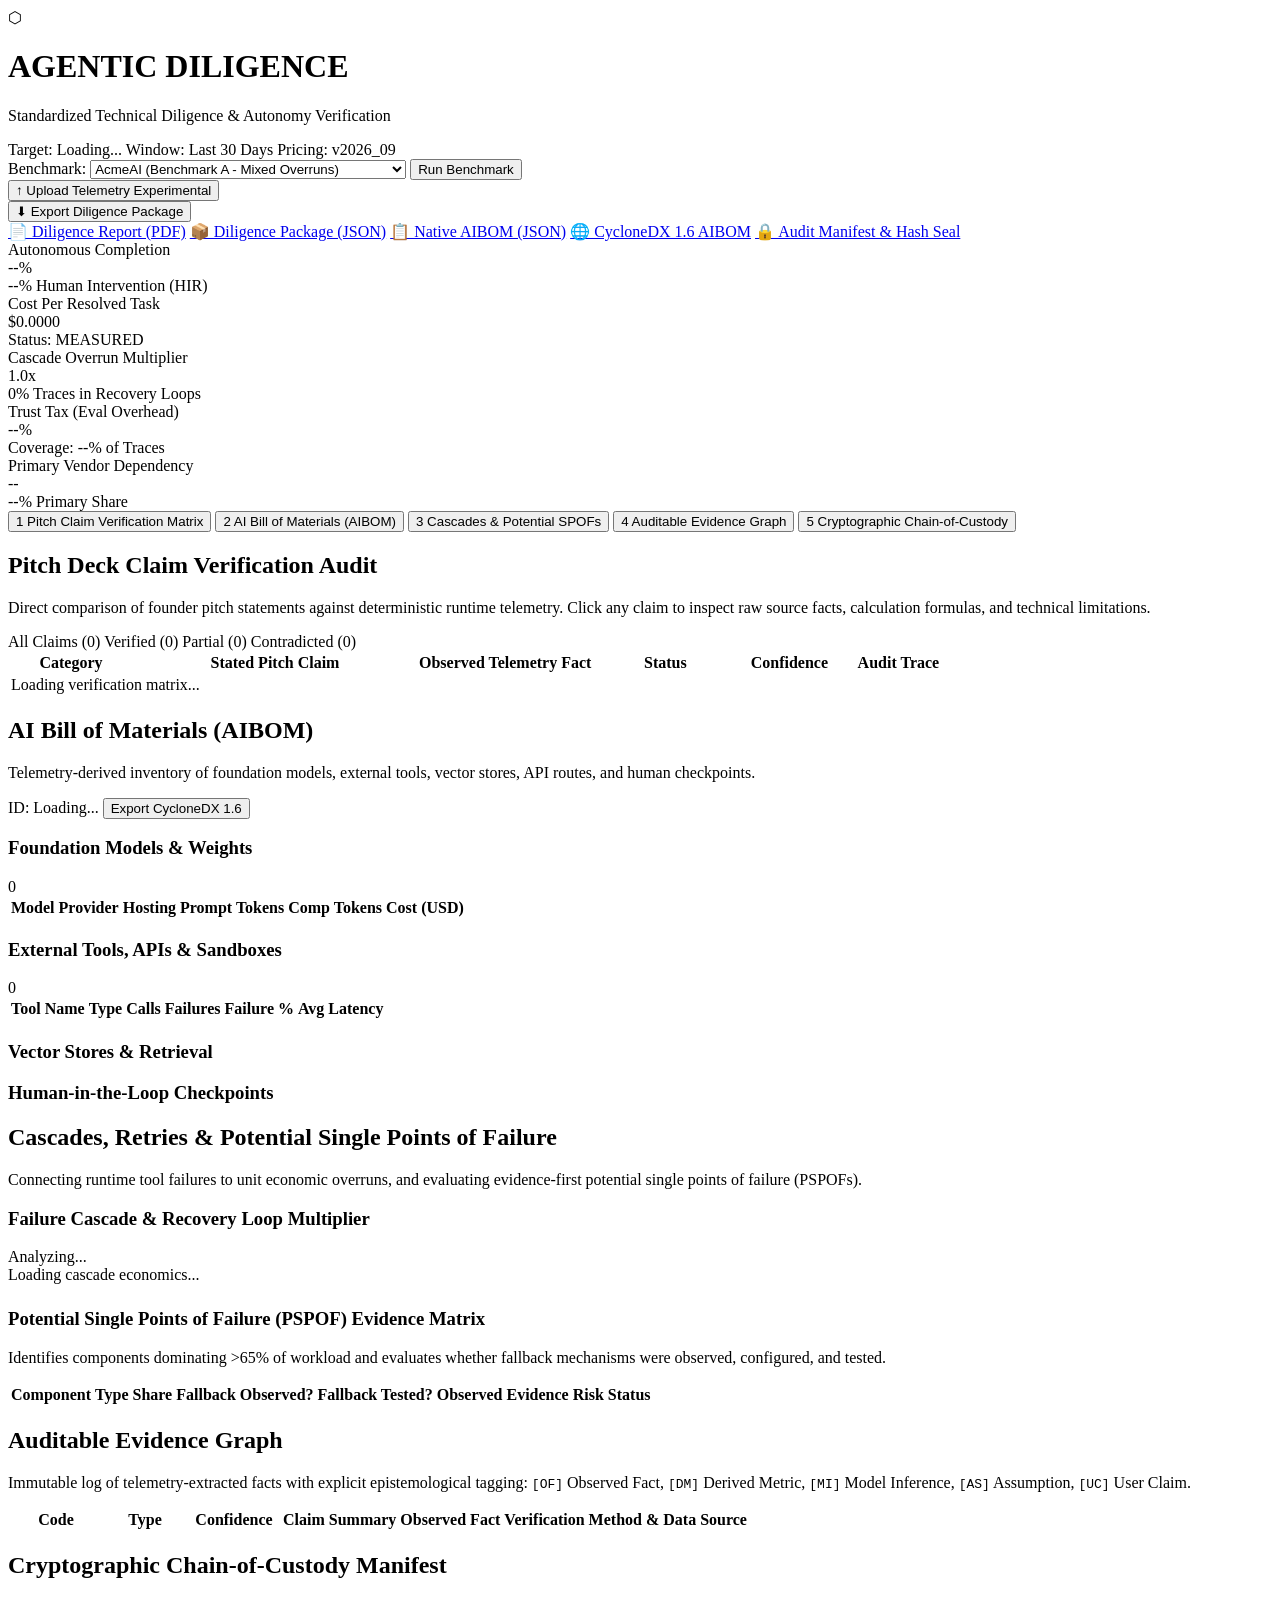
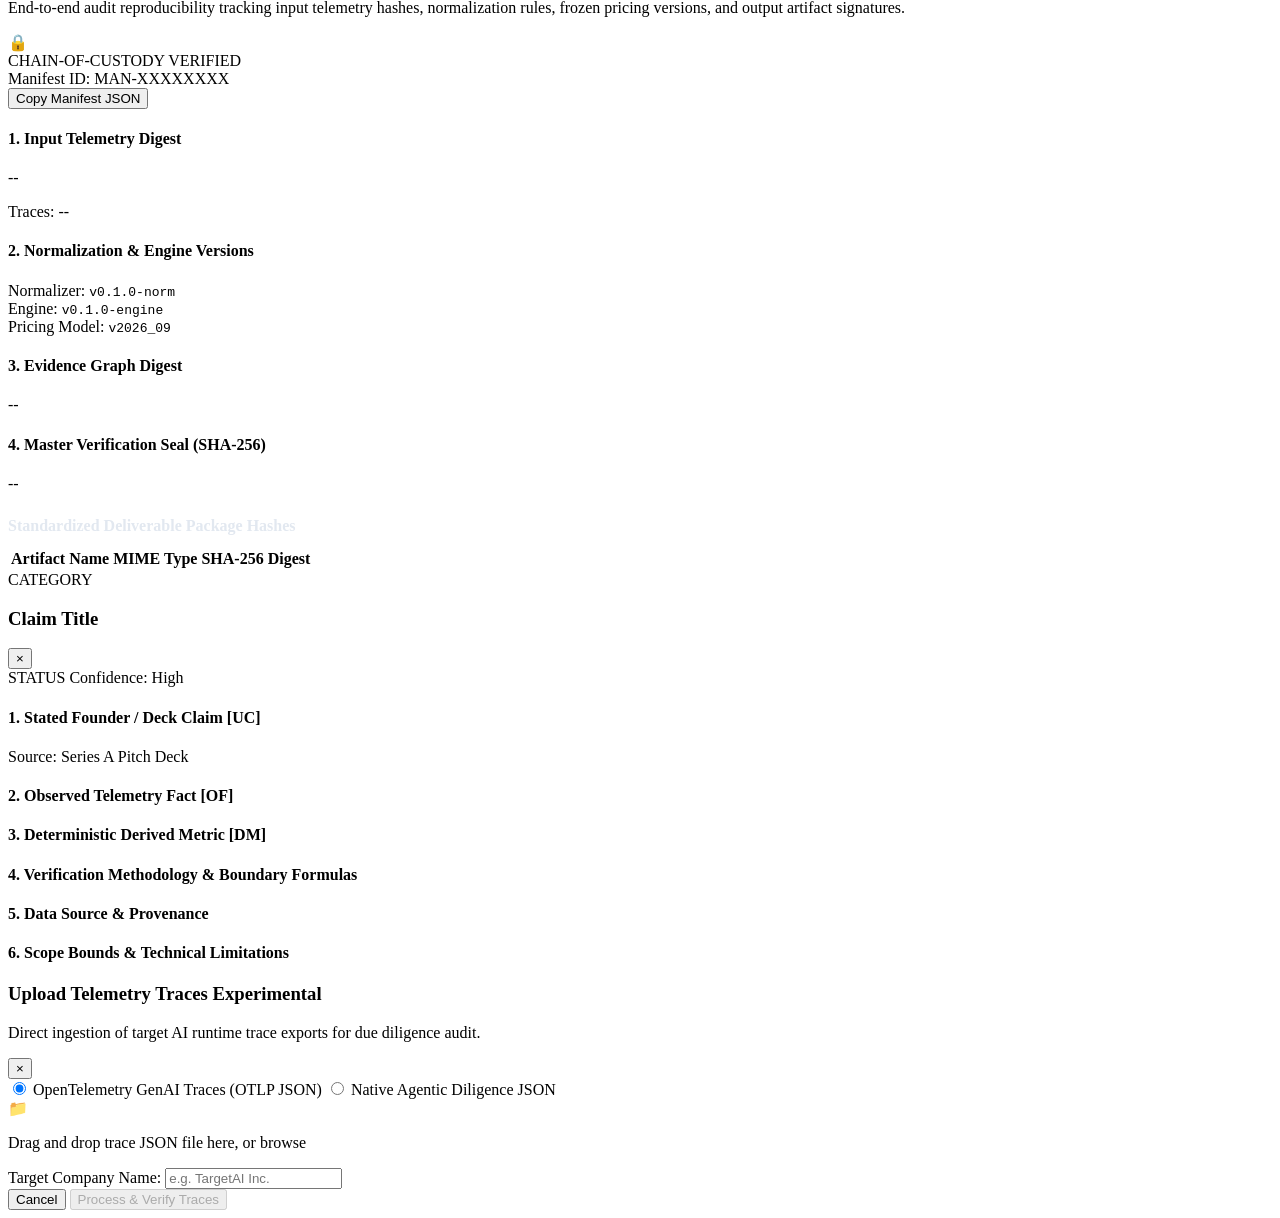
==== app/ui/templates/index.html @ e6784b8b "feat: add standardized diligence package, AIBOM, cascade analysis, audit manifest, interactive UI, a" ====
<!DOCTYPE html>
<html lang="en">
<head>
  <meta charset="UTF-8">
  <meta name="viewport" content="width=device-width, initial-scale=1.0">
  <title>Agentic Diligence | Standardized AI Technical Diligence Cockpit</title>
  <link rel="preconnect" href="https://fonts.googleapis.com">
  <link rel="preconnect" href="https://fonts.gstatic.com" crossorigin>
  <link href="https://fonts.googleapis.com/css2?family=Inter:wght@300;400;500;600;700&family=JetBrains+Mono:wght@400;500;600&display=swap" rel="stylesheet">
  <link rel="stylesheet" href="/static/style.css">
</head>
<body>
  <!-- Top Executive Header -->
  <header class="app-header">
    <div class="header-left">
      <div class="brand-logo">
        <span class="logo-shield">⬡</span>
        <div class="brand-titles">
          <h1>AGENTIC DILIGENCE</h1>
          <p class="tagline">Standardized Technical Diligence & Autonomy Verification</p>
        </div>
      </div>
      <div class="header-meta">
        <span class="meta-tag" id="target-name-badge">Target: Loading...</span>
        <span class="meta-tag" id="observation-window-badge">Window: Last 30 Days</span>
        <span class="meta-tag" id="pricing-badge">Pricing: v2026_09</span>
      </div>
    </div>
    
    <div class="header-right">
      <div class="scenario-picker">
        <label for="scenario-select">Benchmark:</label>
        <select id="scenario-select">
          <option value="scenario_a" selected>AcmeAI (Benchmark A - Mixed Overruns)</option>
          <option value="scenario_b">Scenario B (Fully Verified Autonomy)</option>
          <option value="scenario_c">Scenario C (Contradicted Claims & Cost Blowout)</option>
          <option value="scenario_d">Scenario D (Insufficient Telemetry Sample)</option>
          <option value="scenario_f">Scenario F (98% Single-Provider Lock-in)</option>
          <option value="scenario_g">Scenario G (Zero Evaluation Coverage)</option>
          <option value="scenario_h">Scenario H (Unknown Custom Model Pricing)</option>
          <option value="scenario_i">Scenario I (Multi-Provider Balanced)</option>
          <option value="scenario_j">Scenario J (Self-Hosted Weights Heavy)</option>
        </select>
        <button id="btn-run-scenario" class="btn btn-secondary">Run Benchmark</button>
      </div>

      <button id="btn-open-upload" class="btn btn-outline">
        <span class="btn-icon">↑</span> Upload Telemetry <span class="badge-experimental">Experimental</span>
      </button>

      <div class="download-dropdown">
        <button id="btn-download-package" class="btn btn-primary">
          <span class="btn-icon">⬇</span> Export Diligence Package
        </button>
        <div class="dropdown-menu" id="export-menu">
          <a href="#" id="dl-pdf" target="_blank">📄 Diligence Report (PDF)</a>
          <a href="#" id="dl-json" target="_blank">📦 Diligence Package (JSON)</a>
          <a href="#" id="dl-aibom-native" target="_blank">📋 Native AIBOM (JSON)</a>
          <a href="#" id="dl-cyclonedx" target="_blank">🌐 CycloneDX 1.6 AIBOM</a>
          <a href="#" id="dl-manifest" target="_blank">🔒 Audit Manifest & Hash Seal</a>
        </div>
      </div>
    </div>
  </header>

  <!-- Metric Quick Summary Strip -->
  <section class="summary-strip">
    <div class="kpi-card">
      <div class="kpi-label">Autonomous Completion</div>
      <div class="kpi-value" id="kpi-autonomy">--%</div>
      <div class="kpi-sub" id="kpi-hir">--% Human Intervention (HIR)</div>
    </div>
    <div class="kpi-card">
      <div class="kpi-label">Cost Per Resolved Task</div>
      <div class="kpi-value" id="kpi-cost">$0.0000</div>
      <div class="kpi-sub" id="kpi-cost-status">Status: MEASURED</div>
    </div>
    <div class="kpi-card">
      <div class="kpi-label">Cascade Overrun Multiplier</div>
      <div class="kpi-value" id="kpi-cascade">1.0x</div>
      <div class="kpi-sub" id="kpi-cascade-pct">0% Traces in Recovery Loops</div>
    </div>
    <div class="kpi-card">
      <div class="kpi-label">Trust Tax (Eval Overhead)</div>
      <div class="kpi-value" id="kpi-trust-tax">--%</div>
      <div class="kpi-sub" id="kpi-eval-coverage">Coverage: --% of Traces</div>
    </div>
    <div class="kpi-card">
      <div class="kpi-label">Primary Vendor Dependency</div>
      <div class="kpi-value" id="kpi-hhi">--</div>
      <div class="kpi-sub" id="kpi-vendor-share">--% Primary Share</div>
    </div>
  </section>

  <!-- Main Workspace Tabs -->
  <main class="app-main">
    <nav class="nav-tabs">
      <button class="tab-btn active" data-tab="tab-claims">
        <span class="tab-num">1</span> Pitch Claim Verification Matrix
      </button>
      <button class="tab-btn" data-tab="tab-aibom">
        <span class="tab-num">2</span> AI Bill of Materials (AIBOM)
      </button>
      <button class="tab-btn" data-tab="tab-cascades">
        <span class="tab-num">3</span> Cascades & Potential SPOFs
      </button>
      <button class="tab-btn" data-tab="tab-evidence">
        <span class="tab-num">4</span> Auditable Evidence Graph
      </button>
      <button class="tab-btn" data-tab="tab-manifest">
        <span class="tab-num">5</span> Cryptographic Chain-of-Custody
      </button>
    </nav>

    <!-- TAB 1: HERO CLAIM VERIFICATION MATRIX -->
    <div class="tab-content active" id="tab-claims">
      <div class="section-hero-header">
        <div>
          <h2>Pitch Deck Claim Verification Audit</h2>
          <p class="section-desc">
            Direct comparison of founder pitch statements against deterministic runtime telemetry. Click any claim to inspect raw source facts, calculation formulas, and technical limitations.
          </p>
        </div>
        <div class="filter-pills" id="claim-filters">
          <span class="pill active" data-filter="all">All Claims (<span id="count-all">0</span>)</span>
          <span class="pill pill-verified" data-filter="VERIFIED">Verified (<span id="count-verified">0</span>)</span>
          <span class="pill pill-partial" data-filter="PARTIALLY_VERIFIED">Partial (<span id="count-partial">0</span>)</span>
          <span class="pill pill-contradicted" data-filter="CONTRADICTED">Contradicted (<span id="count-contradicted">0</span>)</span>
        </div>
      </div>

      <div class="table-container">
        <table class="data-table" id="claims-table">
          <thead>
            <tr>
              <th style="width: 120px;">Category</th>
              <th style="width: 280px;">Stated Pitch Claim</th>
              <th>Observed Telemetry Fact</th>
              <th style="width: 140px;">Status</th>
              <th style="width: 100px;">Confidence</th>
              <th style="width: 110px;">Audit Trace</th>
            </tr>
          </thead>
          <tbody id="claims-tbody">
            <tr><td colspan="6" class="loading-state">Loading verification matrix...</td></tr>
          </tbody>
        </table>
      </div>
    </div>

    <!-- TAB 2: AIBOM EXPLORER -->
    <div class="tab-content" id="tab-aibom">
      <div class="section-hero-header">
        <div>
          <h2>AI Bill of Materials (AIBOM)</h2>
          <p class="section-desc">
            Telemetry-derived inventory of foundation models, external tools, vector stores, API routes, and human checkpoints.
          </p>
        </div>
        <div class="aibom-action-bar">
          <span class="aibom-badge" id="aibom-id-badge">ID: Loading...</span>
          <button class="btn btn-sm btn-outline" id="btn-export-cyclonedx">Export CycloneDX 1.6</button>
        </div>
      </div>

      <div class="aibom-grid">
        <!-- Models Card -->
        <div class="panel-card">
          <div class="panel-header">
            <h3>Foundation Models & Weights</h3>
            <span class="counter-badge" id="models-count">0</span>
          </div>
          <div class="table-compact-container">
            <table class="data-table-compact" id="models-table">
              <thead>
                <tr>
                  <th>Model</th>
                  <th>Provider</th>
                  <th>Hosting</th>
                  <th>Prompt Tokens</th>
                  <th>Comp Tokens</th>
                  <th>Cost (USD)</th>
                </tr>
              </thead>
              <tbody id="models-tbody"></tbody>
            </table>
          </div>
        </div>

        <!-- External Tools & Sandboxes Card -->
        <div class="panel-card">
          <div class="panel-header">
            <h3>External Tools, APIs & Sandboxes</h3>
            <span class="counter-badge" id="tools-count">0</span>
          </div>
          <div class="table-compact-container">
            <table class="data-table-compact" id="tools-table">
              <thead>
                <tr>
                  <th>Tool Name</th>
                  <th>Type</th>
                  <th>Calls</th>
                  <th>Failures</th>
                  <th>Failure %</th>
                  <th>Avg Latency</th>
                </tr>
              </thead>
              <tbody id="tools-tbody"></tbody>
            </table>
          </div>
        </div>
      </div>

      <div class="aibom-grid" style="margin-top: 20px;">
        <!-- Vector Stores Card -->
        <div class="panel-card">
          <div class="panel-header">
            <h3>Vector Stores & Retrieval</h3>
          </div>
          <div id="vector-stores-list" class="tag-card-container"></div>
        </div>

        <!-- Human Checkpoints Card -->
        <div class="panel-card">
          <div class="panel-header">
            <h3>Human-in-the-Loop Checkpoints</h3>
          </div>
          <div id="human-checkpoints-list" class="tag-card-container"></div>
        </div>
      </div>
    </div>

    <!-- TAB 3: CASCADES & POTENTIAL SPOFS -->
    <div class="tab-content" id="tab-cascades">
      <div class="section-hero-header">
        <div>
          <h2>Cascades, Retries & Potential Single Points of Failure</h2>
          <p class="section-desc">
            Connecting runtime tool failures to unit economic overruns, and evaluating evidence-first potential single points of failure (PSPOFs).
          </p>
        </div>
      </div>

      <div class="panel-card" style="margin-bottom: 24px;">
        <div class="panel-header">
          <h3>Failure Cascade & Recovery Loop Multiplier</h3>
          <span class="status-pill status-warn" id="cascade-stat-badge">Analyzing...</span>
        </div>
        <div class="cascade-statement" id="cascade-statement">Loading cascade economics...</div>
        
        <div class="cascade-flow-box" id="cascade-flow-visual">
          <!-- Populated by JS -->
        </div>
      </div>

      <div class="panel-card">
        <div class="panel-header">
          <h3>Potential Single Points of Failure (PSPOF) Evidence Matrix</h3>
        </div>
        <p class="panel-subtext">
          Identifies components dominating &gt;65% of workload and evaluates whether fallback mechanisms were observed, configured, and tested.
        </p>
        <div class="table-container">
          <table class="data-table" id="spof-table">
            <thead>
              <tr>
                <th>Component</th>
                <th>Type</th>
                <th>Share</th>
                <th>Fallback Observed?</th>
                <th>Fallback Tested?</th>
                <th>Observed Evidence</th>
                <th>Risk Status</th>
              </tr>
            </thead>
            <tbody id="spof-tbody"></tbody>
          </table>
        </div>
      </div>
    </div>

    <!-- TAB 4: AUDITABLE EVIDENCE GRAPH -->
    <div class="tab-content" id="tab-evidence">
      <div class="section-hero-header">
        <div>
          <h2>Auditable Evidence Graph</h2>
          <p class="section-desc">
            Immutable log of telemetry-extracted facts with explicit epistemological tagging:
            <code>[OF]</code> Observed Fact, <code>[DM]</code> Derived Metric, <code>[MI]</code> Model Inference, <code>[AS]</code> Assumption, <code>[UC]</code> User Claim.
          </p>
        </div>
      </div>

      <div class="table-container">
        <table class="data-table" id="evidence-table">
          <thead>
            <tr>
              <th style="width: 90px;">Code</th>
              <th style="width: 80px;">Type</th>
              <th style="width: 90px;">Confidence</th>
              <th>Claim Summary</th>
              <th>Observed Fact</th>
              <th>Verification Method & Data Source</th>
            </tr>
          </thead>
          <tbody id="evidence-tbody"></tbody>
        </table>
      </div>
    </div>

    <!-- TAB 5: CRYPTOGRAPHIC CHAIN-OF-CUSTODY -->
    <div class="tab-content" id="tab-manifest">
      <div class="section-hero-header">
        <div>
          <h2>Cryptographic Chain-of-Custody Manifest</h2>
          <p class="section-desc">
            End-to-end audit reproducibility tracking input telemetry hashes, normalization rules, frozen pricing versions, and output artifact signatures.
          </p>
        </div>
      </div>

      <div class="manifest-card">
        <div class="manifest-header">
          <div class="manifest-badge-verified">
            <span class="seal-icon">🔒</span>
            <div>
              <div class="seal-title">CHAIN-OF-CUSTODY VERIFIED</div>
              <div class="seal-sub" id="manifest-id-val">Manifest ID: MAN-XXXXXXXX</div>
            </div>
          </div>
          <button class="btn btn-sm btn-outline" id="btn-copy-manifest">Copy Manifest JSON</button>
        </div>

        <div class="manifest-grid">
          <div class="manifest-block">
            <h4>1. Input Telemetry Digest</h4>
            <div class="hash-box" id="manifest-input-hash">--</div>
            <p class="manifest-note" id="manifest-trace-count">Traces: --</p>
          </div>
          <div class="manifest-block">
            <h4>2. Normalization & Engine Versions</h4>
            <div class="manifest-meta-row"><span>Normalizer:</span> <code id="manifest-norm-ver">v0.1.0-norm</code></div>
            <div class="manifest-meta-row"><span>Engine:</span> <code id="manifest-engine-ver">v0.1.0-engine</code></div>
            <div class="manifest-meta-row"><span>Pricing Model:</span> <code id="manifest-pricing-ver">v2026_09</code></div>
          </div>
          <div class="manifest-block">
            <h4>3. Evidence Graph Digest</h4>
            <div class="hash-box" id="manifest-evidence-hash">--</div>
          </div>
          <div class="manifest-block">
            <h4>4. Master Verification Seal (SHA-256)</h4>
            <div class="hash-box seal-highlight" id="manifest-master-seal">--</div>
          </div>
        </div>

        <h4 style="margin-top: 24px; margin-bottom: 12px; color: #E2E8F0;">Standardized Deliverable Package Hashes</h4>
        <div class="table-container">
          <table class="data-table-compact" id="artifacts-table">
            <thead>
              <tr>
                <th>Artifact Name</th>
                <th>MIME Type</th>
                <th>SHA-256 Digest</th>
              </tr>
            </thead>
            <tbody id="artifacts-tbody"></tbody>
          </table>
        </div>
      </div>
    </div>
  </main>

  <!-- CLAIM DETAIL INSPECTOR DRAWER -->
  <div class="drawer-overlay" id="drawer-overlay"></div>
  <aside class="claim-drawer" id="claim-drawer">
    <div class="drawer-header">
      <div>
        <span class="drawer-category" id="drawer-category">CATEGORY</span>
        <h3 id="drawer-title">Claim Title</h3>
      </div>
      <button class="drawer-close" id="drawer-close">&times;</button>
    </div>

    <div class="drawer-body">
      <!-- Status Box -->
      <div class="drawer-status-card" id="drawer-status-card">
        <div class="drawer-status-header">
          <span class="status-badge" id="drawer-status-badge">STATUS</span>
          <span class="confidence-badge" id="drawer-confidence-badge">Confidence: High</span>
        </div>
        <p class="drawer-status-reason" id="drawer-status-reason"></p>
      </div>

      <!-- Provenance Chain Steps -->
      <div class="drawer-section">
        <h4>1. Stated Founder / Deck Claim [UC]</h4>
        <div class="drawer-callout" id="drawer-claim-text"></div>
        <div class="drawer-meta-sub" id="drawer-source">Source: Series A Pitch Deck</div>
      </div>

      <div class="drawer-section">
        <h4>2. Observed Telemetry Fact [OF]</h4>
        <div class="drawer-callout drawer-callout-fact" id="drawer-observed-fact"></div>
      </div>

      <div class="drawer-section">
        <h4>3. Deterministic Derived Metric [DM]</h4>
        <div class="drawer-callout drawer-callout-metric" id="drawer-derived-metric"></div>
      </div>

      <div class="drawer-section">
        <h4>4. Verification Methodology & Boundary Formulas</h4>
        <div class="drawer-text" id="drawer-methodology"></div>
      </div>

      <div class="drawer-section">
        <h4>5. Data Source & Provenance</h4>
        <div class="drawer-text" id="drawer-datasource"></div>
      </div>

      <div class="drawer-section">
        <h4>6. Scope Bounds & Technical Limitations</h4>
        <div class="drawer-text limitation-text" id="drawer-limitations"></div>
      </div>
    </div>
  </aside>

  <!-- EXPERIMENTAL TELEMETRY UPLOAD MODAL -->
  <div class="modal-overlay" id="upload-modal">
    <div class="modal-card">
      <div class="modal-header">
        <div>
          <h3>Upload Telemetry Traces <span class="badge-experimental">Experimental</span></h3>
          <p class="modal-sub">Direct ingestion of target AI runtime trace exports for due diligence audit.</p>
        </div>
        <button class="modal-close" id="modal-close">&times;</button>
      </div>

      <div class="modal-body">
        <div class="format-selector">
          <label>
            <input type="radio" name="upload-format" value="otel" checked>
            <span>OpenTelemetry GenAI Traces (OTLP JSON)</span>
          </label>
          <label>
            <input type="radio" name="upload-format" value="native">
            <span>Native Agentic Diligence JSON</span>
          </label>
        </div>

        <div class="upload-dropzone" id="dropzone">
          <span class="drop-icon">📁</span>
          <p>Drag and drop trace JSON file here, or <span class="browse-link">browse</span></p>
          <input type="file" id="file-input" accept=".json" style="display: none;">
          <div class="selected-file" id="selected-file-name"></div>
        </div>

        <div class="upload-options">
          <label for="upload-target-name">Target Company Name:</label>
          <input type="text" id="upload-target-name" placeholder="e.g. TargetAI Inc.">
        </div>
      </div>

      <div class="modal-footer">
        <button class="btn btn-secondary" id="btn-cancel-upload">Cancel</button>
        <button class="btn btn-primary" id="btn-submit-upload" disabled>Process & Verify Traces</button>
      </div>
    </div>
  </div>

  <script src="/static/app.js"></script>
</body>
</html>
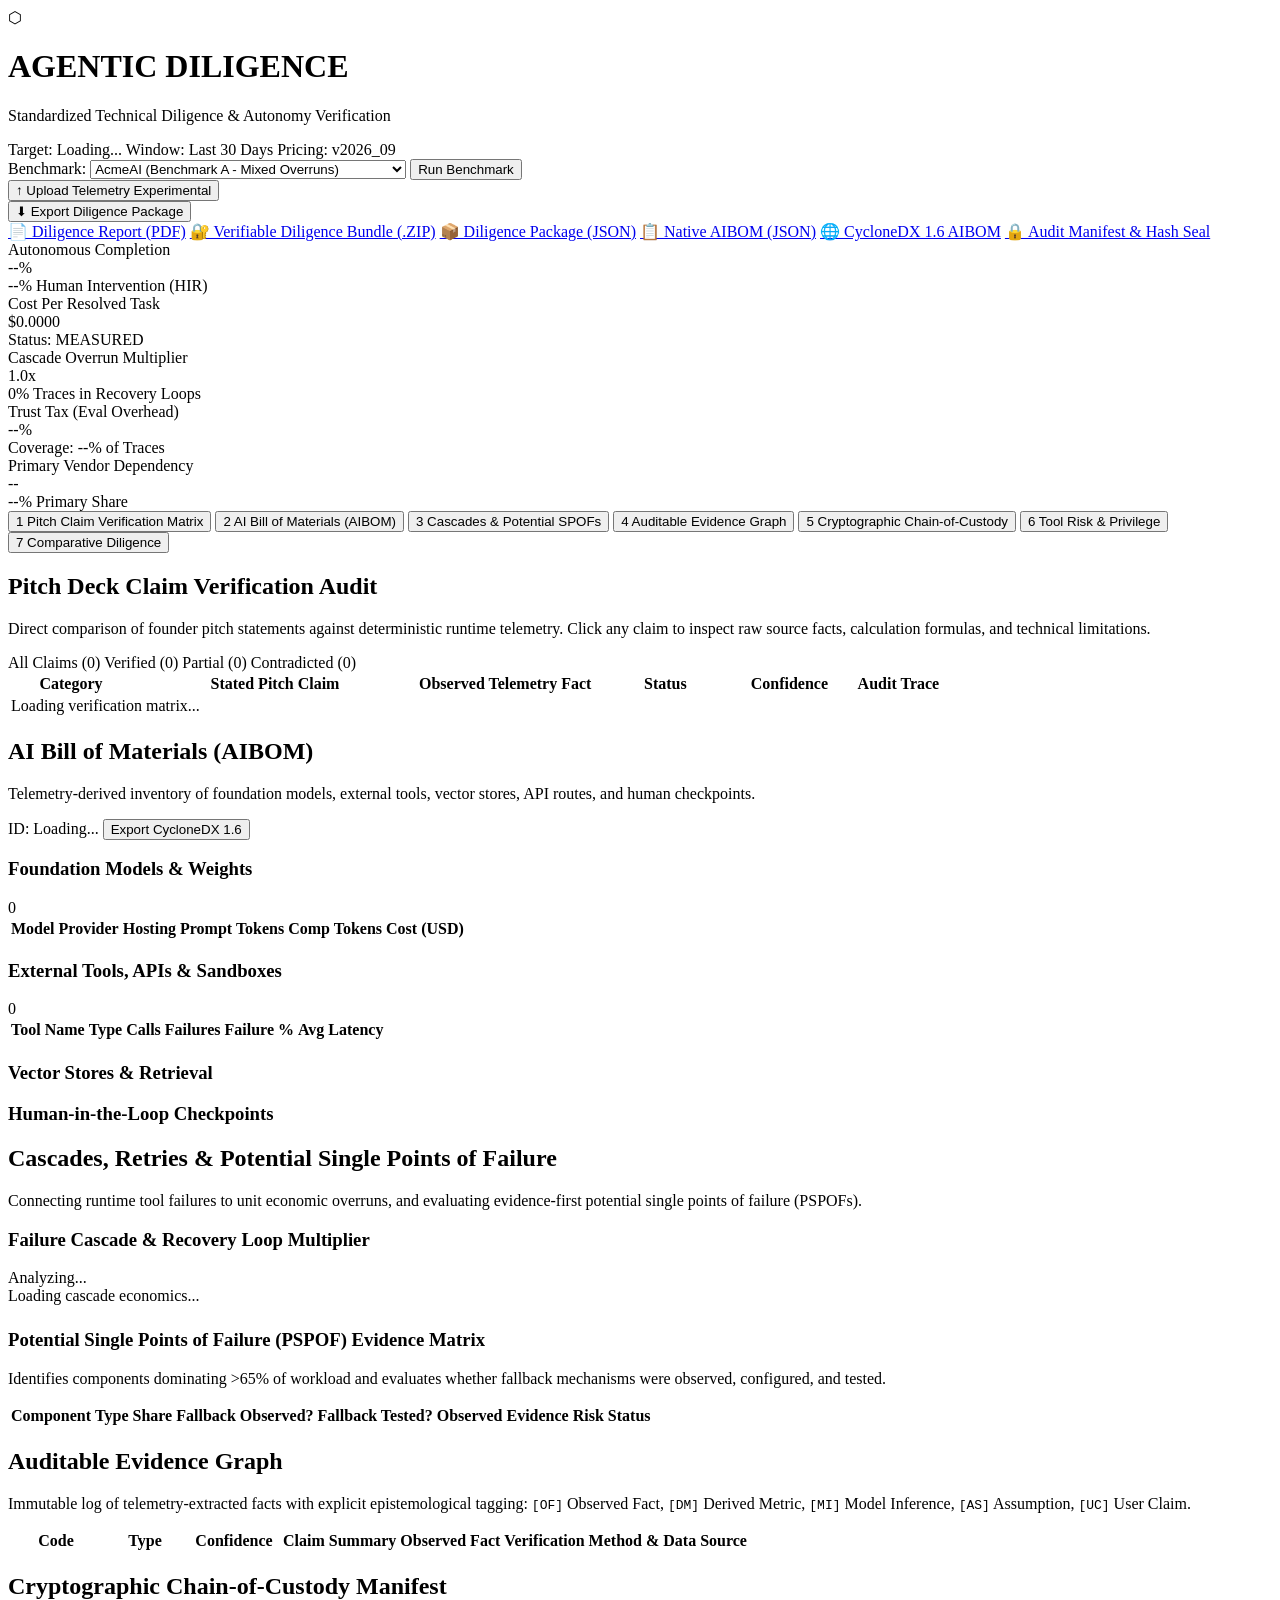
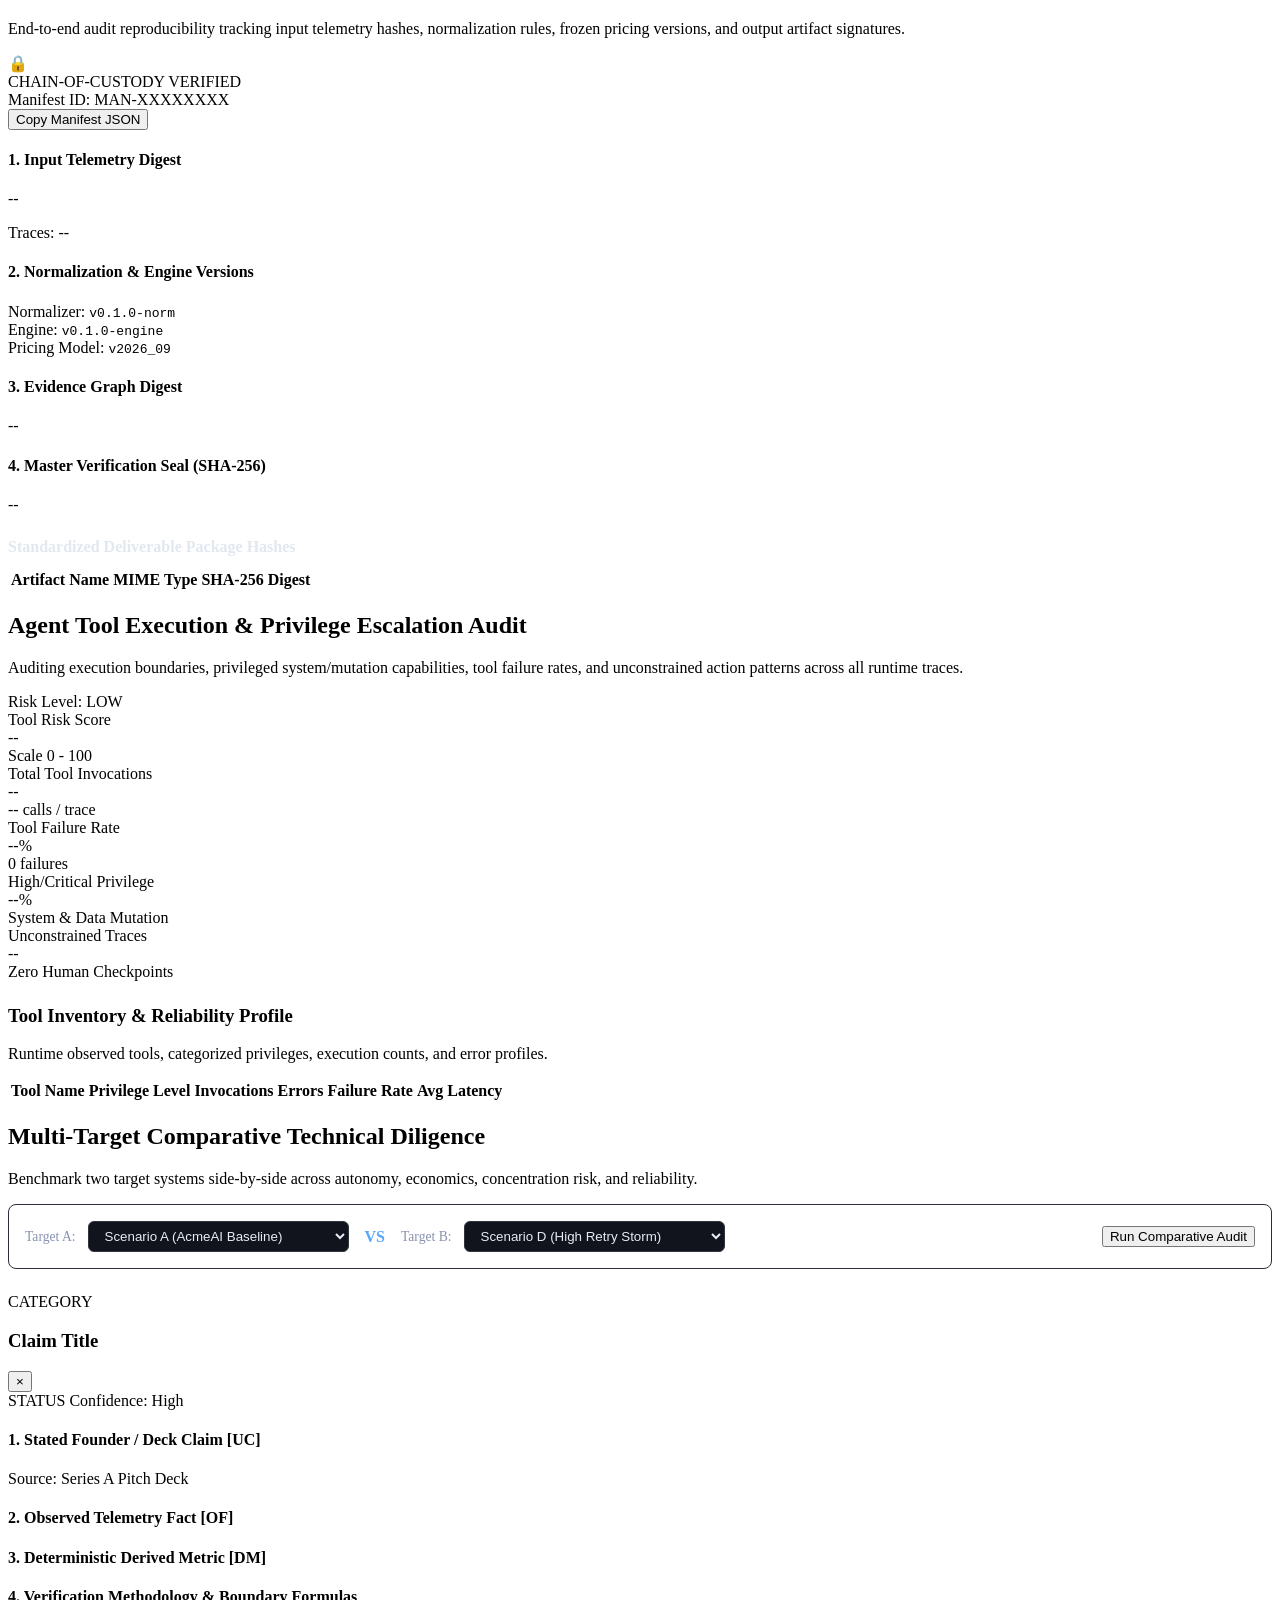
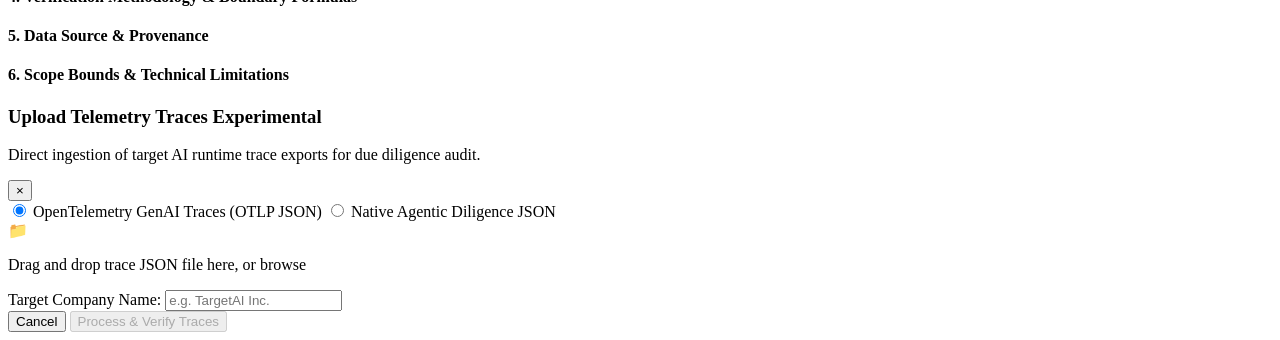
==== commit 3fb53896: "feat: add verifiable diligence bundle, tool risk analyzer, comparative diligence engine, and UI tabs" ====
--- a/app/ui/templates/index.html
+++ b/app/ui/templates/index.html
@@ -54,6 +54,7 @@
         </button>
         <div class="dropdown-menu" id="export-menu">
           <a href="#" id="dl-pdf" target="_blank">📄 Diligence Report (PDF)</a>
+          <a href="#" id="dl-bundle" target="_blank">🔐 Verifiable Diligence Bundle (.ZIP)</a>
           <a href="#" id="dl-json" target="_blank">📦 Diligence Package (JSON)</a>
           <a href="#" id="dl-aibom-native" target="_blank">📋 Native AIBOM (JSON)</a>
           <a href="#" id="dl-cyclonedx" target="_blank">🌐 CycloneDX 1.6 AIBOM</a>
@@ -109,6 +110,12 @@
       </button>
       <button class="tab-btn" data-tab="tab-manifest">
         <span class="tab-num">5</span> Cryptographic Chain-of-Custody
+      </button>
+      <button class="tab-btn" data-tab="tab-toolrisk">
+        <span class="tab-num">6</span> Tool Risk & Privilege
+      </button>
+      <button class="tab-btn" data-tab="tab-compare">
+        <span class="tab-num">7</span> Comparative Diligence
       </button>
     </nav>
 
@@ -368,6 +375,149 @@
         </div>
       </div>
     </div>
+
+    <!-- TAB 6: TOOL RISK & PRIVILEGE AUDIT -->
+    <div class="tab-content" id="tab-toolrisk">
+      <div class="section-hero-header">
+        <div>
+          <h2>Agent Tool Execution & Privilege Escalation Audit</h2>
+          <p class="section-desc">
+            Auditing execution boundaries, privileged system/mutation capabilities, tool failure rates, and unconstrained action patterns across all runtime traces.
+          </p>
+        </div>
+        <div class="tool-risk-badge-box">
+          <span class="status-badge" id="tool-risk-level-badge">Risk Level: LOW</span>
+        </div>
+      </div>
+
+      <div class="summary-strip" style="margin-bottom: 1.5rem;">
+        <div class="kpi-card">
+          <div class="kpi-label">Tool Risk Score</div>
+          <div class="kpi-value" id="tool-risk-score">--</div>
+          <div class="kpi-sub">Scale 0 - 100</div>
+        </div>
+        <div class="kpi-card">
+          <div class="kpi-label">Total Tool Invocations</div>
+          <div class="kpi-value" id="tool-total-invocations">--</div>
+          <div class="kpi-sub" id="tool-per-trace-sub">-- calls / trace</div>
+        </div>
+        <div class="kpi-card">
+          <div class="kpi-label">Tool Failure Rate</div>
+          <div class="kpi-value" id="tool-failure-rate">--%</div>
+          <div class="kpi-sub" id="tool-failures-count">0 failures</div>
+        </div>
+        <div class="kpi-card">
+          <div class="kpi-label">High/Critical Privilege</div>
+          <div class="kpi-value" id="tool-high-priv-rate">--%</div>
+          <div class="kpi-sub">System & Data Mutation</div>
+        </div>
+        <div class="kpi-card">
+          <div class="kpi-label">Unconstrained Traces</div>
+          <div class="kpi-value" id="tool-unconstrained-traces">--</div>
+          <div class="kpi-sub">Zero Human Checkpoints</div>
+        </div>
+      </div>
+
+      <div class="content-block">
+        <h3>Tool Inventory & Reliability Profile</h3>
+        <p class="block-sub">Runtime observed tools, categorized privileges, execution counts, and error profiles.</p>
+        <div class="table-container" style="margin-top: 1rem;">
+          <table class="data-table" id="tool-inventory-table">
+            <thead>
+              <tr>
+                <th>Tool Name</th>
+                <th>Privilege Level</th>
+                <th>Invocations</th>
+                <th>Errors</th>
+                <th>Failure Rate</th>
+                <th>Avg Latency</th>
+              </tr>
+            </thead>
+            <tbody id="tool-inventory-tbody"></tbody>
+          </table>
+        </div>
+      </div>
+    </div>
+
+    <!-- TAB 7: COMPARATIVE DILIGENCE -->
+    <div class="tab-content" id="tab-compare">
+      <div class="section-hero-header">
+        <div>
+          <h2>Multi-Target Comparative Technical Diligence</h2>
+          <p class="section-desc">
+            Benchmark two target systems side-by-side across autonomy, economics, concentration risk, and reliability.
+          </p>
+        </div>
+      </div>
+
+      <div class="filter-pills" style="margin-bottom: 1.5rem; display: flex; gap: 1rem; align-items: center; background: rgba(255,255,255,0.02); padding: 1rem; border-radius: 8px; border: 1px solid var(--border-color, #2a2e39);">
+        <div>
+          <label style="font-size: 0.85rem; color: #8892b0; margin-right: 0.5rem;">Target A:</label>
+          <select id="compare-target-a" style="background: #11141d; color: #e6edf3; border: 1px solid #30363d; padding: 6px 12px; border-radius: 6px;">
+            <option value="scenario_a" selected>Scenario A (AcmeAI Baseline)</option>
+            <option value="scenario_b">Scenario B (High Autonomy)</option>
+            <option value="scenario_c">Scenario C (Cost Blowout)</option>
+            <option value="scenario_d">Scenario D (High Retry Storm)</option>
+            <option value="scenario_f">Scenario F (98% Single-Provider)</option>
+            <option value="scenario_g">Scenario G (Zero Evaluation)</option>
+            <option value="scenario_h">Scenario H (Unpriced Models)</option>
+            <option value="scenario_i">Scenario I (Multi-Provider Balanced)</option>
+          </select>
+        </div>
+        <span style="font-weight: 700; color: #58a6ff;">VS</span>
+        <div>
+          <label style="font-size: 0.85rem; color: #8892b0; margin-right: 0.5rem;">Target B:</label>
+          <select id="compare-target-b" style="background: #11141d; color: #e6edf3; border: 1px solid #30363d; padding: 6px 12px; border-radius: 6px;">
+            <option value="scenario_a">Scenario A (AcmeAI Baseline)</option>
+            <option value="scenario_b">Scenario B (High Autonomy)</option>
+            <option value="scenario_c">Scenario C (Cost Blowout)</option>
+            <option value="scenario_d" selected>Scenario D (High Retry Storm)</option>
+            <option value="scenario_f">Scenario F (98% Single-Provider)</option>
+            <option value="scenario_g">Scenario G (Zero Evaluation)</option>
+            <option value="scenario_h">Scenario H (Unpriced Models)</option>
+            <option value="scenario_i">Scenario I (Multi-Provider Balanced)</option>
+          </select>
+        </div>
+        <button id="btn-run-compare" class="btn btn-primary" style="margin-left: auto;">Run Comparative Audit</button>
+      </div>
+
+      <div id="compare-results-container" style="display: none;">
+        <div class="summary-strip" style="margin-bottom: 1.5rem;">
+          <div class="kpi-card">
+            <div class="kpi-label">Autonomy Advantage</div>
+            <div class="kpi-value" id="winner-autonomy" style="font-size: 1.1rem; color: #58a6ff;">--</div>
+          </div>
+          <div class="kpi-card">
+            <div class="kpi-label">Unit Economics Advantage</div>
+            <div class="kpi-value" id="winner-economics" style="font-size: 1.1rem; color: #3fb950;">--</div>
+          </div>
+          <div class="kpi-card">
+            <div class="kpi-label">Architectural Resilience</div>
+            <div class="kpi-value" id="winner-resilience" style="font-size: 1.1rem; color: #d29922;">--</div>
+          </div>
+          <div class="kpi-card">
+            <div class="kpi-label">Governance & Safety</div>
+            <div class="kpi-value" id="winner-gov" style="font-size: 1.1rem; color: #bc8cff;">--</div>
+          </div>
+        </div>
+
+        <div class="table-container">
+          <table class="data-table" id="compare-matrix-table">
+            <thead>
+              <tr>
+                <th>Audit Dimension</th>
+                <th>Metric</th>
+                <th id="th-target-a">Target A</th>
+                <th id="th-target-b">Target B</th>
+                <th>Delta</th>
+                <th>Advantage</th>
+              </tr>
+            </thead>
+            <tbody id="compare-matrix-tbody"></tbody>
+          </table>
+        </div>
+      </div>
+    </div>
   </main>
 
   <!-- CLAIM DETAIL INSPECTOR DRAWER -->
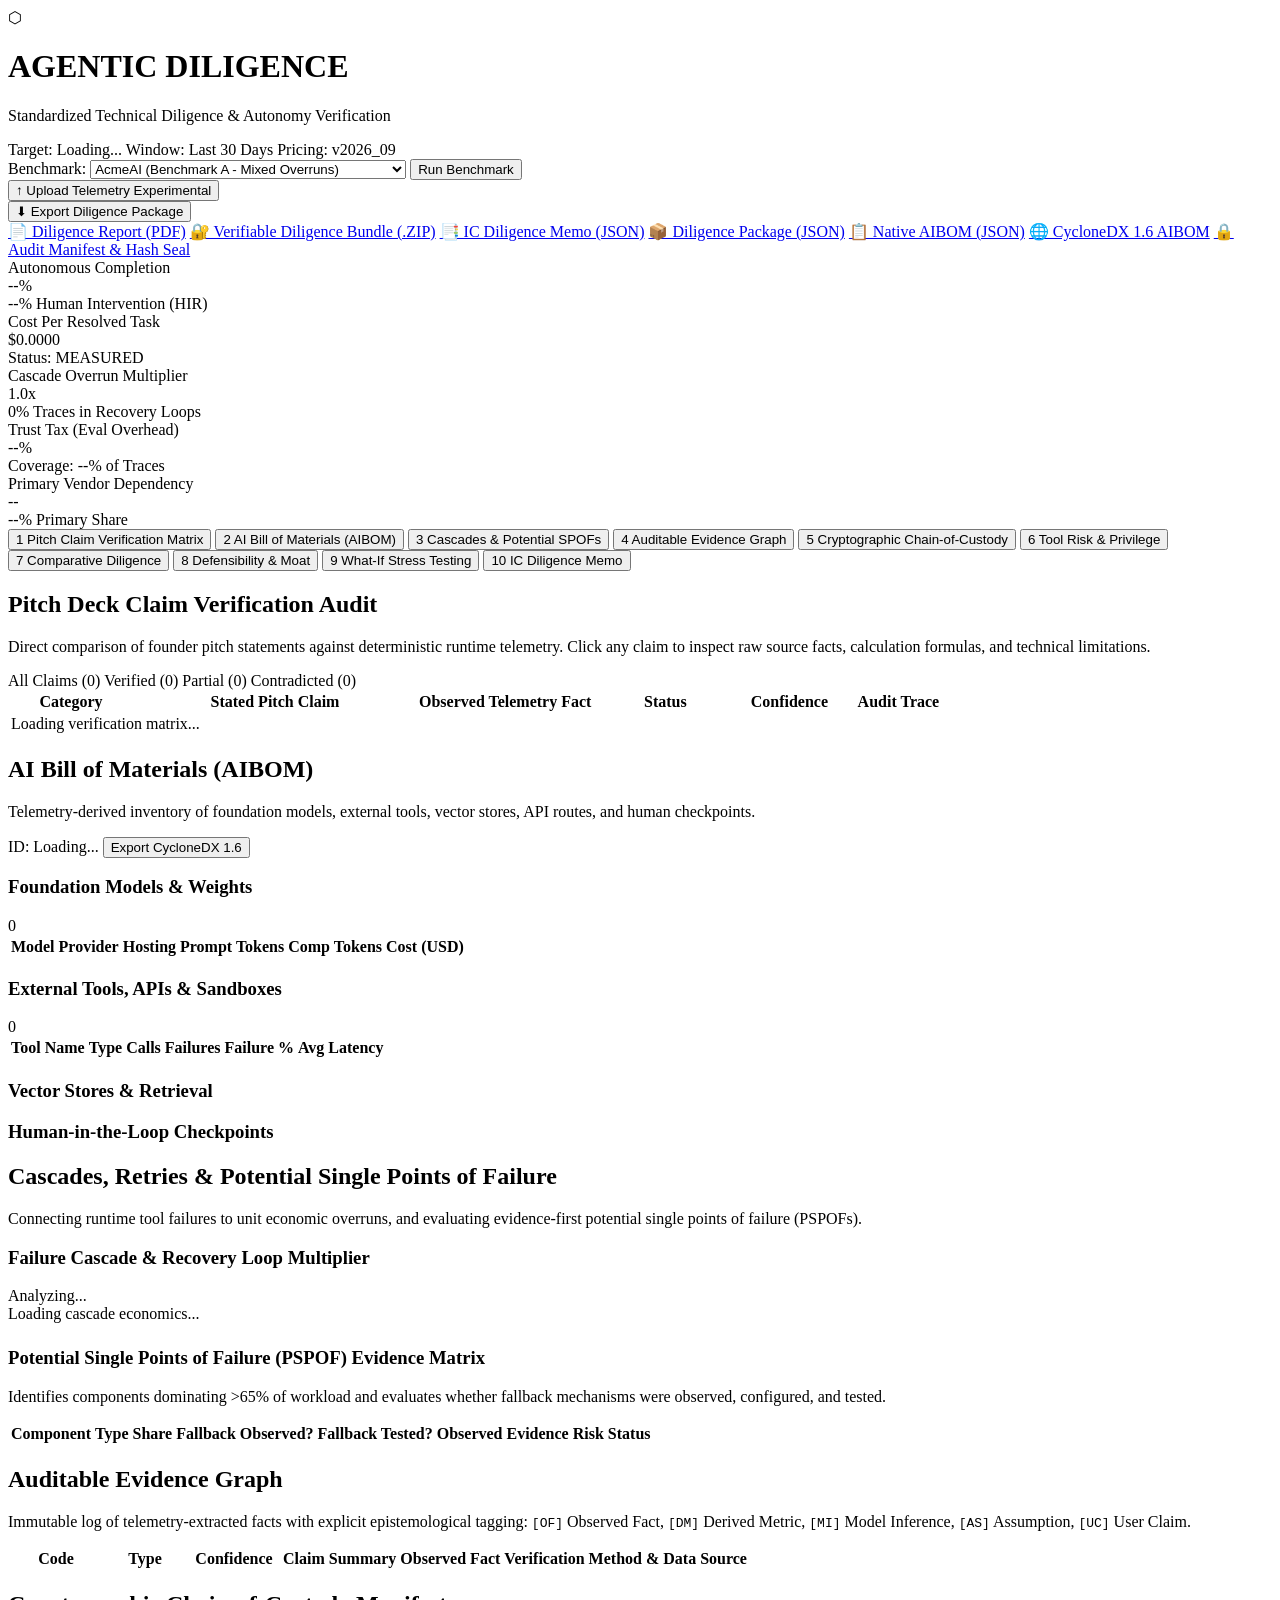
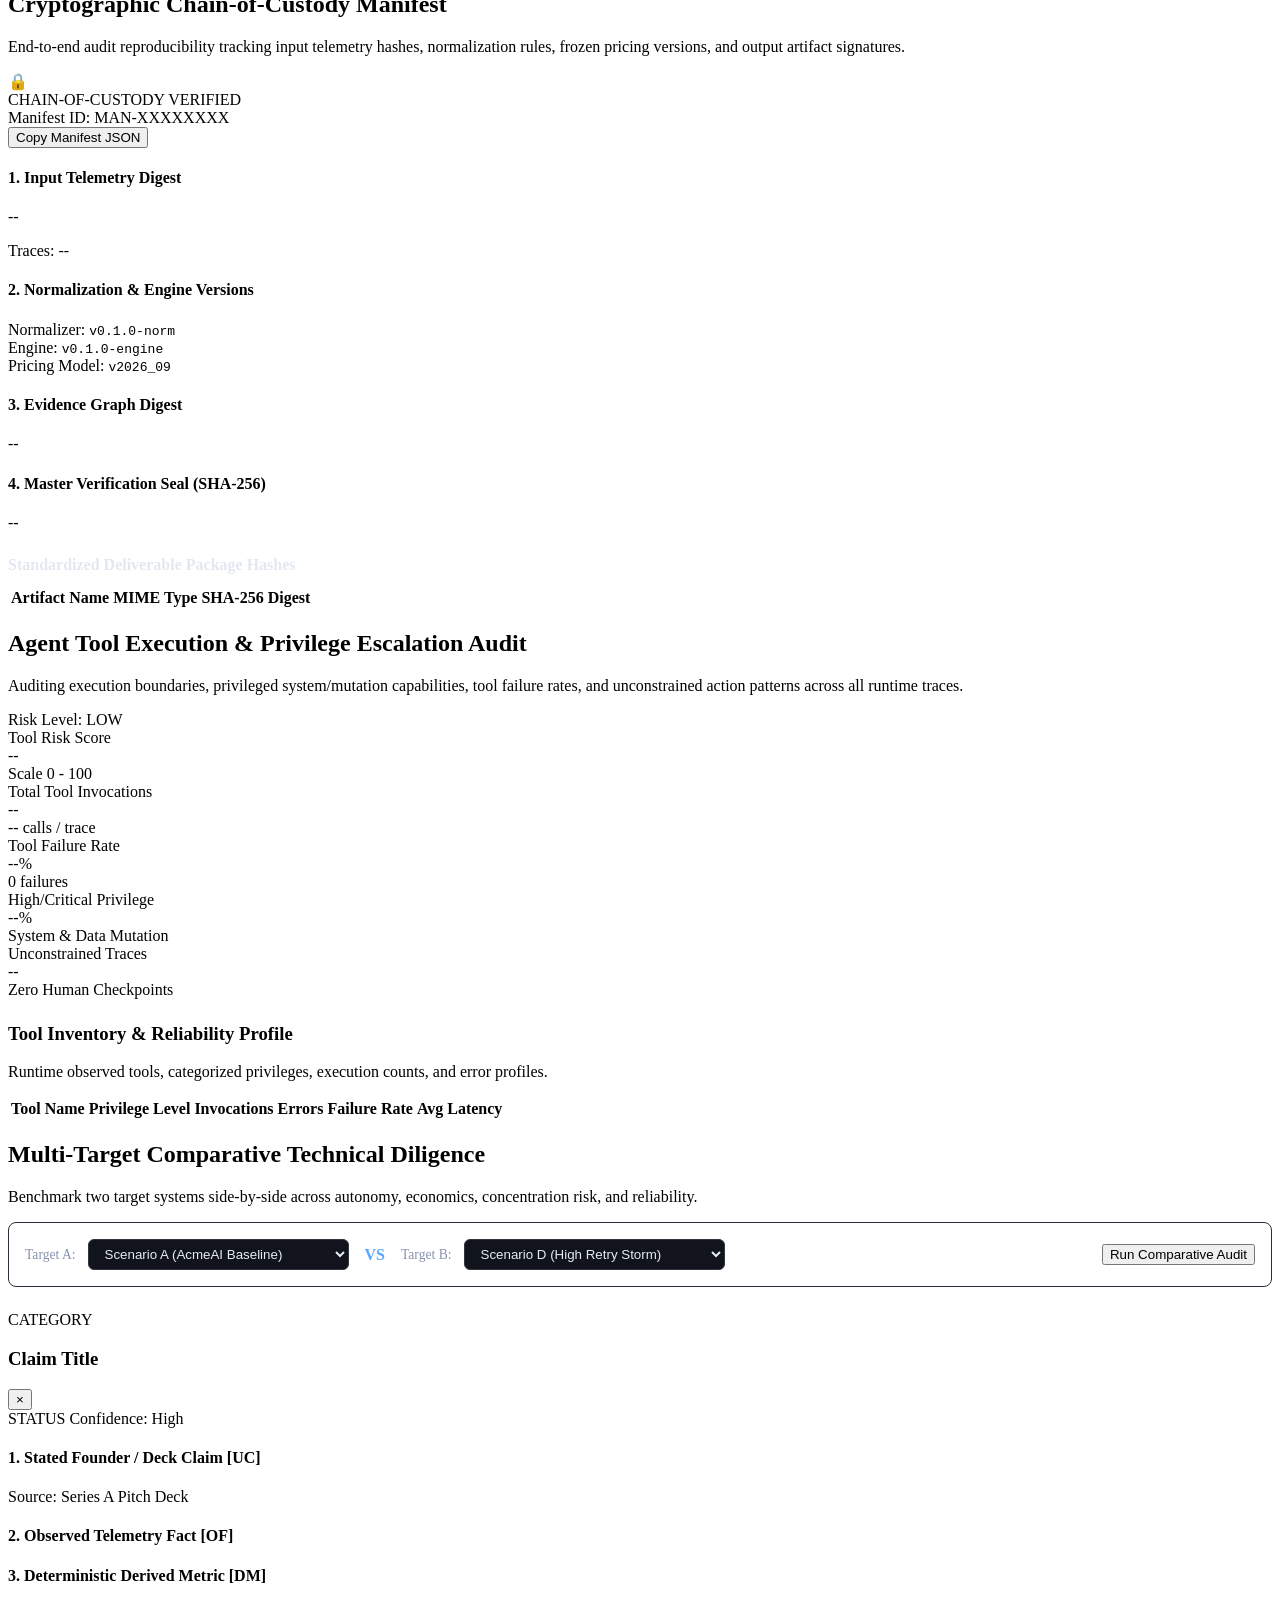
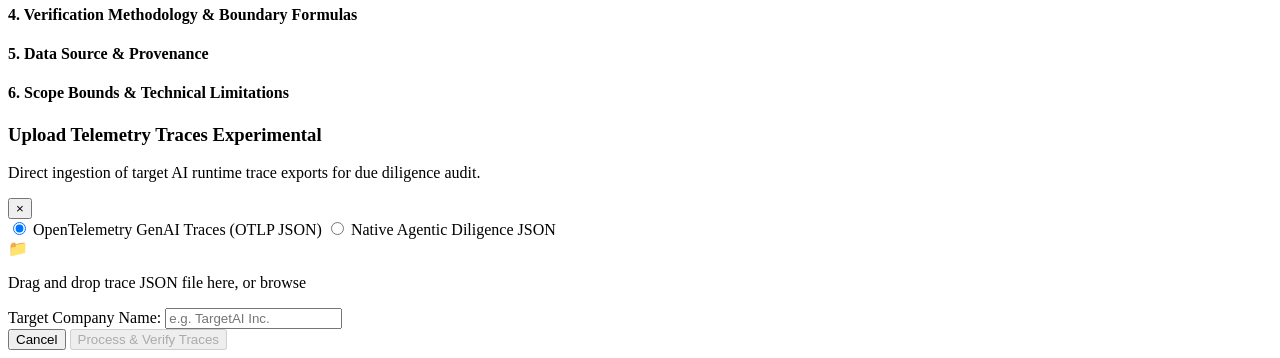
==== commit dcaaafa7: "feat: add defensibility moat analyzer, what-if stress simulator, IC diligence memo, and interactive " ====
--- a/app/ui/templates/index.html
+++ b/app/ui/templates/index.html
@@ -55,6 +55,7 @@
         <div class="dropdown-menu" id="export-menu">
           <a href="#" id="dl-pdf" target="_blank">📄 Diligence Report (PDF)</a>
           <a href="#" id="dl-bundle" target="_blank">🔐 Verifiable Diligence Bundle (.ZIP)</a>
+          <a href="#" id="dl-memo" target="_blank">📑 IC Diligence Memo (JSON)</a>
           <a href="#" id="dl-json" target="_blank">📦 Diligence Package (JSON)</a>
           <a href="#" id="dl-aibom-native" target="_blank">📋 Native AIBOM (JSON)</a>
           <a href="#" id="dl-cyclonedx" target="_blank">🌐 CycloneDX 1.6 AIBOM</a>
@@ -116,6 +117,15 @@
       </button>
       <button class="tab-btn" data-tab="tab-compare">
         <span class="tab-num">7</span> Comparative Diligence
+      </button>
+      <button class="tab-btn" data-tab="tab-defensibility">
+        <span class="tab-num">8</span> Defensibility & Moat
+      </button>
+      <button class="tab-btn" data-tab="tab-stresstest">
+        <span class="tab-num">9</span> What-If Stress Testing
+      </button>
+      <button class="tab-btn" data-tab="tab-memo">
+        <span class="tab-num">10</span> IC Diligence Memo
       </button>
     </nav>
 
@@ -515,6 +525,261 @@
             </thead>
             <tbody id="compare-matrix-tbody"></tbody>
           </table>
+    <!-- TAB 8: DEFENSIBILITY & MOAT AUDIT -->
+    <div class="tab-content" id="tab-defensibility">
+      <div class="section-hero-header">
+        <div>
+          <h2>AI Defensibility & Proprietary Moat Audit</h2>
+          <p class="section-desc">
+            Evaluates whether the target company possesses defensible proprietary scaffolding, fine-tuned weights, and domain integration assets—or is vulnerable as a thin commodity foundation model wrapper.
+          </p>
+        </div>
+        <div class="header-status-badge">
+          <span class="status-badge" id="moat-class-badge">PROPRIETARY COMPOUND SYSTEM</span>
+        </div>
+      </div>
+
+      <div class="kpi-grid">
+        <div class="kpi-card">
+          <div class="kpi-label">Composite Moat Score</div>
+          <div class="kpi-value" id="kpi-moat-score" style="color: #58a6ff;">-- / 100</div>
+          <div class="kpi-sub" id="kpi-moat-class">Classification: --</div>
+        </div>
+        <div class="kpi-card">
+          <div class="kpi-label">Scaffolding & Graph Depth</div>
+          <div class="kpi-value" id="kpi-scaffolding-score">-- / 25</div>
+          <div class="kpi-sub" id="kpi-spans-per-trace">-- spans / trace</div>
+        </div>
+        <div class="kpi-card">
+          <div class="kpi-label">Model Sovereignty & Weights</div>
+          <div class="kpi-value" id="kpi-sovereignty-score">-- / 25</div>
+          <div class="kpi-sub" id="kpi-selfhosted-ratio">--% self-hosted/open</div>
+        </div>
+        <div class="kpi-card">
+          <div class="kpi-label">Domain Tool & DB Connectors</div>
+          <div class="kpi-value" id="kpi-tool-score">-- / 25</div>
+          <div class="kpi-sub" id="kpi-connectors-count">-- enterprise connectors</div>
+        </div>
+        <div class="kpi-card">
+          <div class="kpi-label">Estimated Cloning Barrier</div>
+          <div class="kpi-value" id="kpi-replication-months" style="color: #bc8cff;">-- mos</div>
+          <div class="kpi-sub" id="kpi-replication-cost">$0 Capital Est.</div>
+        </div>
+      </div>
+
+      <div class="panel-card" style="margin-top: 18px;">
+        <div class="panel-header">
+          <h3>Architectural Moat Assessment</h3>
+          <span class="counter-badge" id="moat-flywheel-sub">Data Flywheel: -- / 25</span>
+        </div>
+        <div class="narrative-callout" id="moat-narrative-box">
+          Analyzing target telemetry for proprietary scaffolding patterns...
+        </div>
+
+        <h4 style="margin-top: 18px; margin-bottom: 10px; font-size: 13px; color: #cbd5e1;">Defensibility Dimension Attributes</h4>
+        <div class="table-container">
+          <table class="data-table">
+            <thead>
+              <tr>
+                <th>Audit Dimension</th>
+                <th>Observed Metric Value</th>
+                <th>Benchmark Threshold</th>
+                <th>Moat Implication</th>
+              </tr>
+            </thead>
+            <tbody id="moat-breakdown-tbody"></tbody>
+          </table>
+        </div>
+      </div>
+    </div>
+
+    <!-- TAB 9: WHAT-IF STRESS TESTING & LABOR ECONOMICS -->
+    <div class="tab-content" id="tab-stresstest">
+      <div class="section-hero-header">
+        <div>
+          <h2>What-If Operational & Economic Stress Simulator</h2>
+          <p class="section-desc">
+            Stress-test unit economics against token price inflation, foundation provider outages, volume growth, and fully-loaded human-in-the-loop operator labor expenses.
+          </p>
+        </div>
+      </div>
+
+      <!-- Interactive Controls Card -->
+      <div class="panel-card" style="margin-bottom: 20px;">
+        <div class="panel-header">
+          <h3>Sensitivity & Stress Parameters</h3>
+          <button id="btn-reset-stress" class="btn btn-outline" style="padding: 4px 10px; font-size: 11px;">Reset Defaults</button>
+        </div>
+        <div class="stress-controls-grid">
+          <div class="control-group">
+            <label for="slider-volume">Volume Scaling Multiple: <strong id="lbl-volume" style="color: #58a6ff;">1.0x</strong></label>
+            <input type="range" id="slider-volume" min="1.0" max="10.0" step="0.5" value="1.0">
+            <span class="control-hint">Simulate 50k to 500k monthly tasks</span>
+          </div>
+
+          <div class="control-group">
+            <label for="slider-price-shock">Provider Price Shift: <strong id="lbl-price-shock" style="color: #f59e0b;">0%</strong></label>
+            <input type="range" id="slider-price-shock" min="-40" max="100" step="5" value="0">
+            <span class="control-hint">Foundation model API pricing change</span>
+          </div>
+
+          <div class="control-group">
+            <label for="slider-labor-rate">Operator Wage ($/hr): <strong id="lbl-labor-rate" style="color: #ec4899;">$28/hr</strong></label>
+            <input type="range" id="slider-labor-rate" min="15" max="80" step="1" value="28">
+            <span class="control-hint">Fully-loaded human reviewer compensation</span>
+          </div>
+
+          <div class="control-group">
+            <label for="slider-customer-price">Customer Task Price: <strong id="lbl-customer-price" style="color: #10b981;">$0.050</strong></label>
+            <input type="range" id="slider-customer-price" min="0.01" max="0.30" step="0.005" value="0.05">
+            <span class="control-hint">Revenue charged to customer per resolved task</span>
+          </div>
+        </div>
+      </div>
+
+      <!-- Stress KPI Comparison -->
+      <div class="kpi-grid">
+        <div class="kpi-card">
+          <div class="kpi-label">Stressed Gross Margin</div>
+          <div class="kpi-value" id="stress-gross-margin">--%</div>
+          <div class="kpi-sub" id="stress-base-margin">Baseline: --%</div>
+        </div>
+        <div class="kpi-card">
+          <div class="kpi-label">Fully-Loaded Unit Cost</div>
+          <div class="kpi-value" id="stress-unit-cost">$0.0000</div>
+          <div class="kpi-sub" id="stress-labor-cost">Labor: $0.0000 / task</div>
+        </div>
+        <div class="kpi-card">
+          <div class="kpi-label">Monthly Total Spend</div>
+          <div class="kpi-value" id="stress-monthly-spend">$0</div>
+          <div class="kpi-sub" id="stress-monthly-tasks">0 tasks / month</div>
+        </div>
+        <div class="kpi-card">
+          <div class="kpi-label">Price for 70% Margin</div>
+          <div class="kpi-value" id="stress-target-price" style="color: #10b981;">$0.0000</div>
+          <div class="kpi-sub">Target SaaS pricing required</div>
+        </div>
+      </div>
+
+      <!-- Verdict Banner -->
+      <div class="stress-verdict-card" id="stress-verdict-box" style="margin-top: 18px;">
+        <div class="verdict-header">
+          <span class="status-badge" id="stress-verdict-badge">STRESS STATUS</span>
+          <span id="stress-verdict-title" style="font-weight: 600;">Margin Health Assessment</span>
+        </div>
+        <p id="stress-verdict-detail" style="margin-top: 6px; font-size: 12px; color: #cbd5e1;"></p>
+      </div>
+
+      <!-- Sensitivity Matrices -->
+      <div class="two-col-grid" style="margin-top: 20px;">
+        <div class="panel-card">
+          <div class="panel-header">
+            <h3>Volume vs API Price Shock (Gross Margin %)</h3>
+          </div>
+          <div class="table-container">
+            <table class="data-table" id="matrix-volume-shock">
+              <thead>
+                <tr>
+                  <th>Volume Multiple</th>
+                  <th>-20% Price</th>
+                  <th>Base Price</th>
+                  <th>+25% Price</th>
+                  <th>+50% Price</th>
+                </tr>
+              </thead>
+              <tbody id="matrix-volume-shock-tbody"></tbody>
+            </table>
+          </div>
+        </div>
+
+        <div class="panel-card">
+          <div class="panel-header">
+            <h3>HIR vs Operator Wage (Gross Margin %)</h3>
+          </div>
+          <div class="table-container">
+            <table class="data-table" id="matrix-hir-wage">
+              <thead>
+                <tr>
+                  <th>HIR Rate</th>
+                  <th>$20/hr</th>
+                  <th>$30/hr</th>
+                  <th>$45/hr</th>
+                </tr>
+              </thead>
+              <tbody id="matrix-hir-wage-tbody"></tbody>
+            </table>
+          </div>
+        </div>
+      </div>
+    </div>
+
+    <!-- TAB 10: INVESTMENT COMMITTEE DILIGENCE MEMO -->
+    <div class="tab-content" id="tab-memo">
+      <div class="section-hero-header">
+        <div>
+          <h2>Investment Committee (IC) Technical Diligence Memo</h2>
+          <p class="section-desc">
+            Institutional investment memo synthesizing claim integrity, autonomous defensibility, unit economics, tool blast radius, and 100-day technical remediation roadmap.
+          </p>
+        </div>
+        <div class="header-status-badge">
+          <span class="status-badge status-verified" id="memo-deal-verdict-badge">RECOMMENDED</span>
+        </div>
+      </div>
+
+      <!-- Hero Verdict Card -->
+      <div class="memo-verdict-hero">
+        <div class="memo-score-dial">
+          <div class="memo-dial-number" id="memo-risk-score">--</div>
+          <div class="memo-dial-label">Diligence Risk Score</div>
+          <div class="memo-dial-class" id="memo-risk-class">MODERATE RISK</div>
+        </div>
+        <div class="memo-narrative-column">
+          <div class="memo-deal-label">Official Deal Recommendation</div>
+          <h3 id="memo-deal-title" style="color: #f1f5f9; margin-top: 4px;">Evaluating...</h3>
+          <p id="memo-deal-summary" style="margin-top: 8px; font-size: 13px; line-height: 1.5; color: #cbd5e1;"></p>
+        </div>
+      </div>
+
+      <!-- Flag Distribution Bar -->
+      <div class="flag-summary-strip">
+        <div class="flag-badge-pill flag-red">
+          <span class="flag-count" id="count-red-flags">0</span> Critical Red Flags
+        </div>
+        <div class="flag-badge-pill flag-yellow">
+          <span class="flag-count" id="count-yellow-flags">0</span> Operational Yellow Flags
+        </div>
+        <div class="flag-badge-pill flag-green">
+          <span class="flag-count" id="count-green-flags">0</span> Verified Strengths
+        </div>
+      </div>
+
+      <!-- Flags Breakdown -->
+      <div class="panel-card" style="margin-top: 20px;">
+        <div class="panel-header">
+          <h3>Flag Audit & Risk Register</h3>
+        </div>
+        <div class="flags-list" id="memo-flags-container"></div>
+      </div>
+
+      <!-- 100-Day Remediation Playbook -->
+      <div class="panel-card" style="margin-top: 20px;">
+        <div class="panel-header">
+          <h3>100-Day Technical Remediation Playbook</h3>
+          <span class="counter-badge">Pre-Close & Post-Close Milestones</span>
+        </div>
+        <div class="table-container">
+          <table class="data-table">
+            <thead>
+              <tr>
+                <th style="width: 140px;">Timeline Priority</th>
+                <th style="width: 220px;">Initiative</th>
+                <th>Engineering Action Plan</th>
+                <th style="width: 200px;">KPI Target</th>
+              </tr>
+            </thead>
+            <tbody id="memo-remediation-tbody"></tbody>
+          </table>
         </div>
       </div>
     </div>
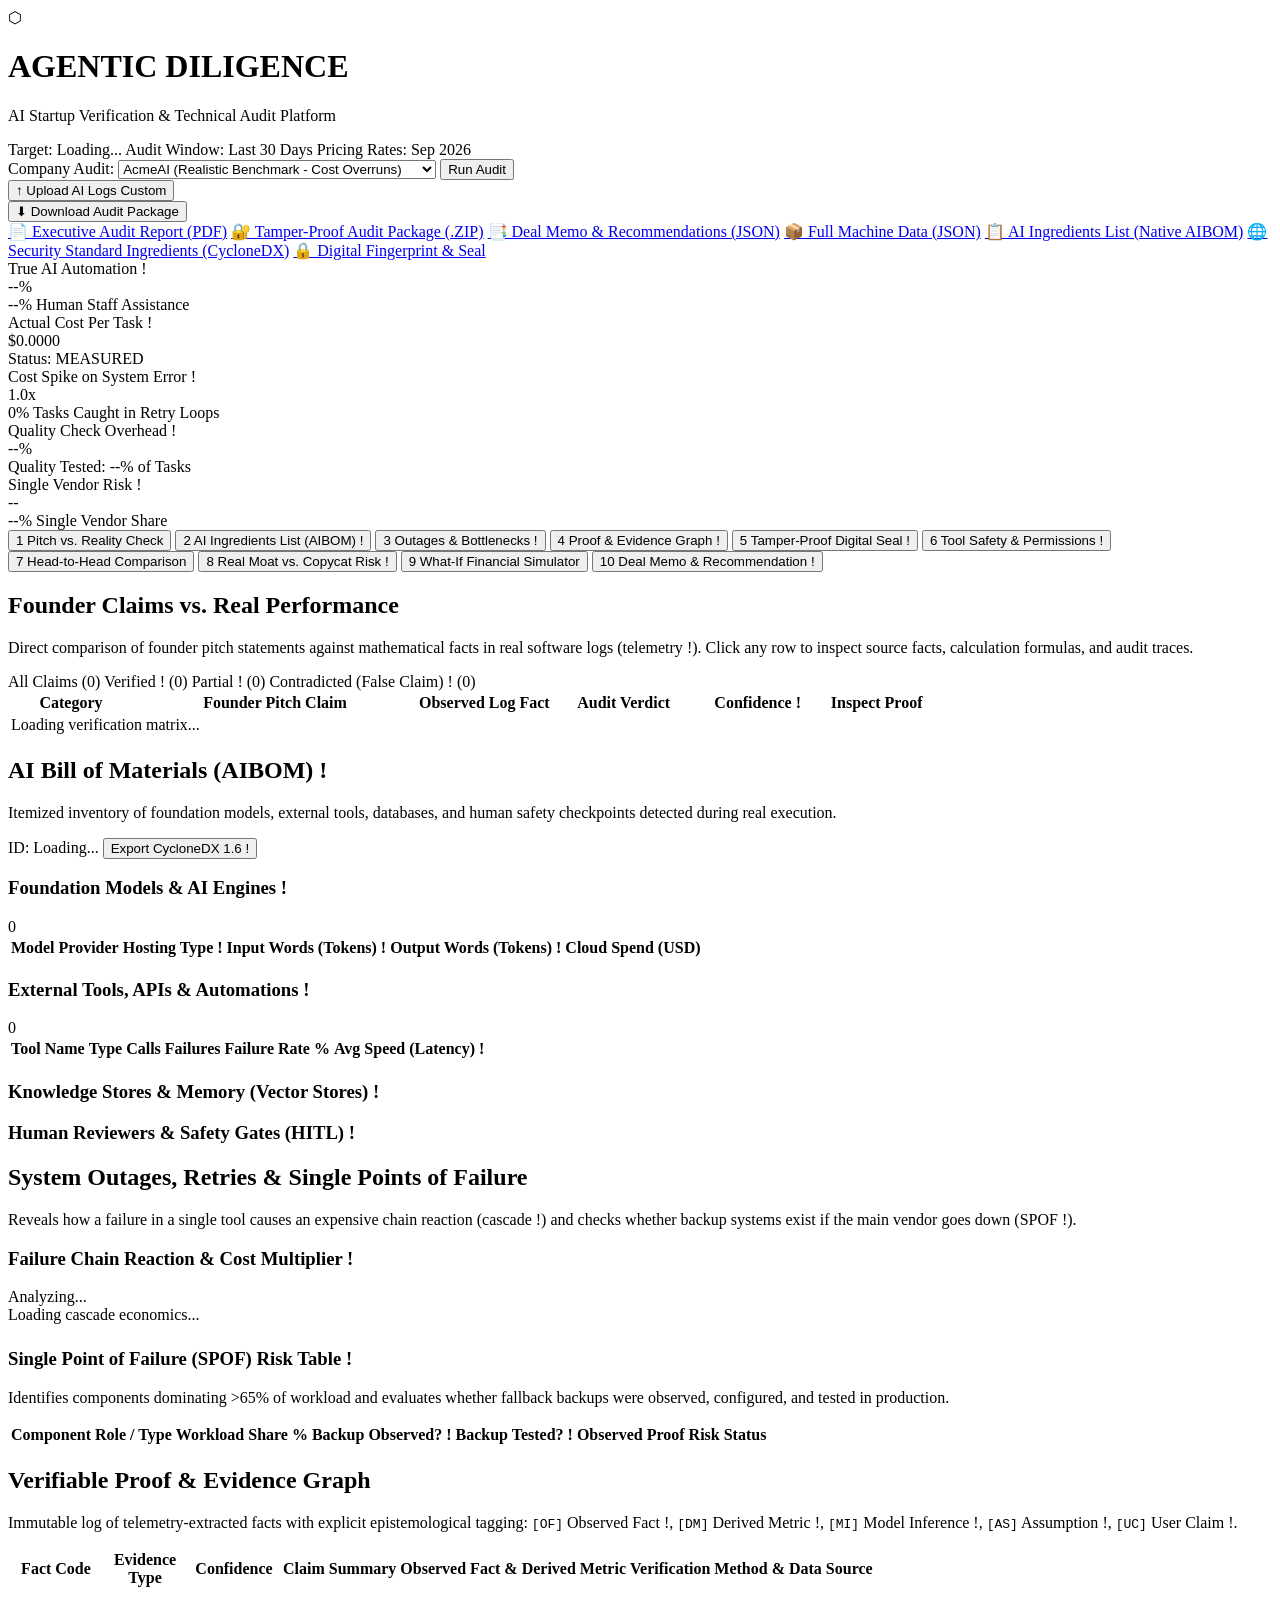
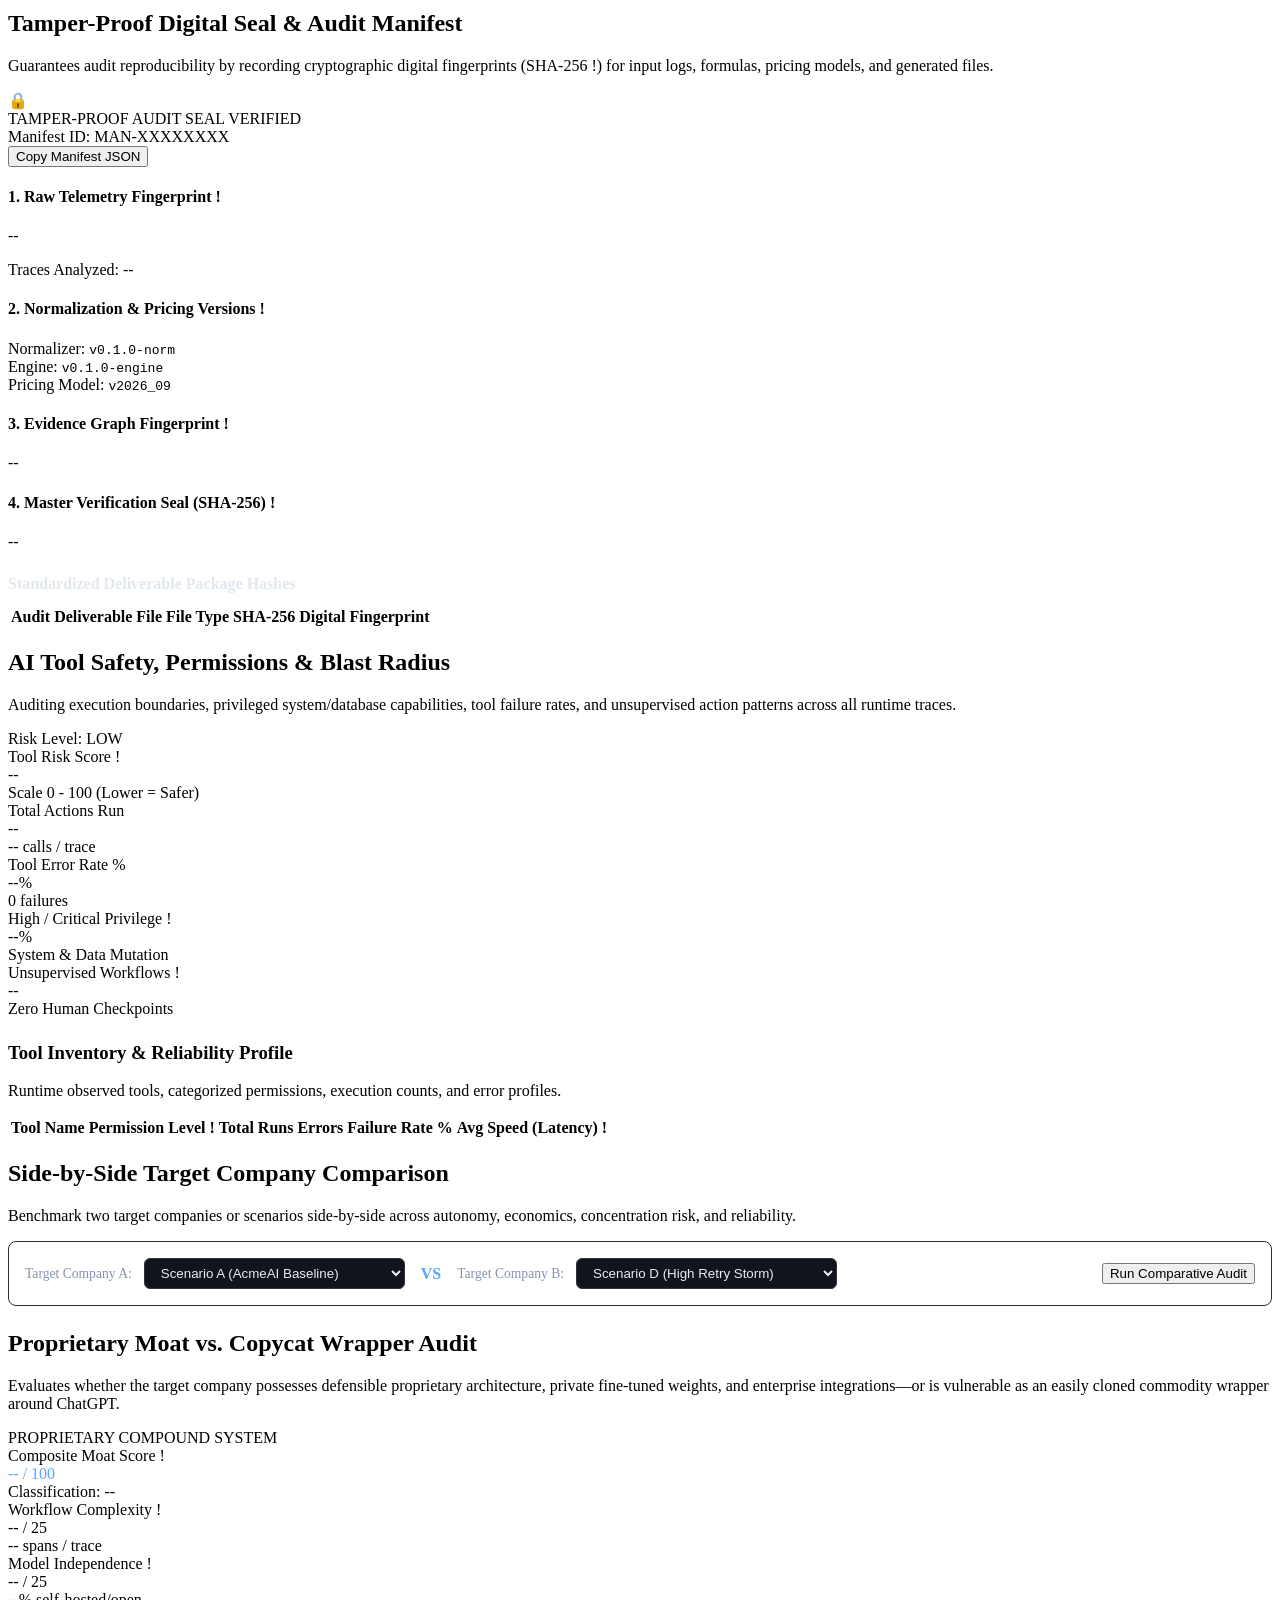
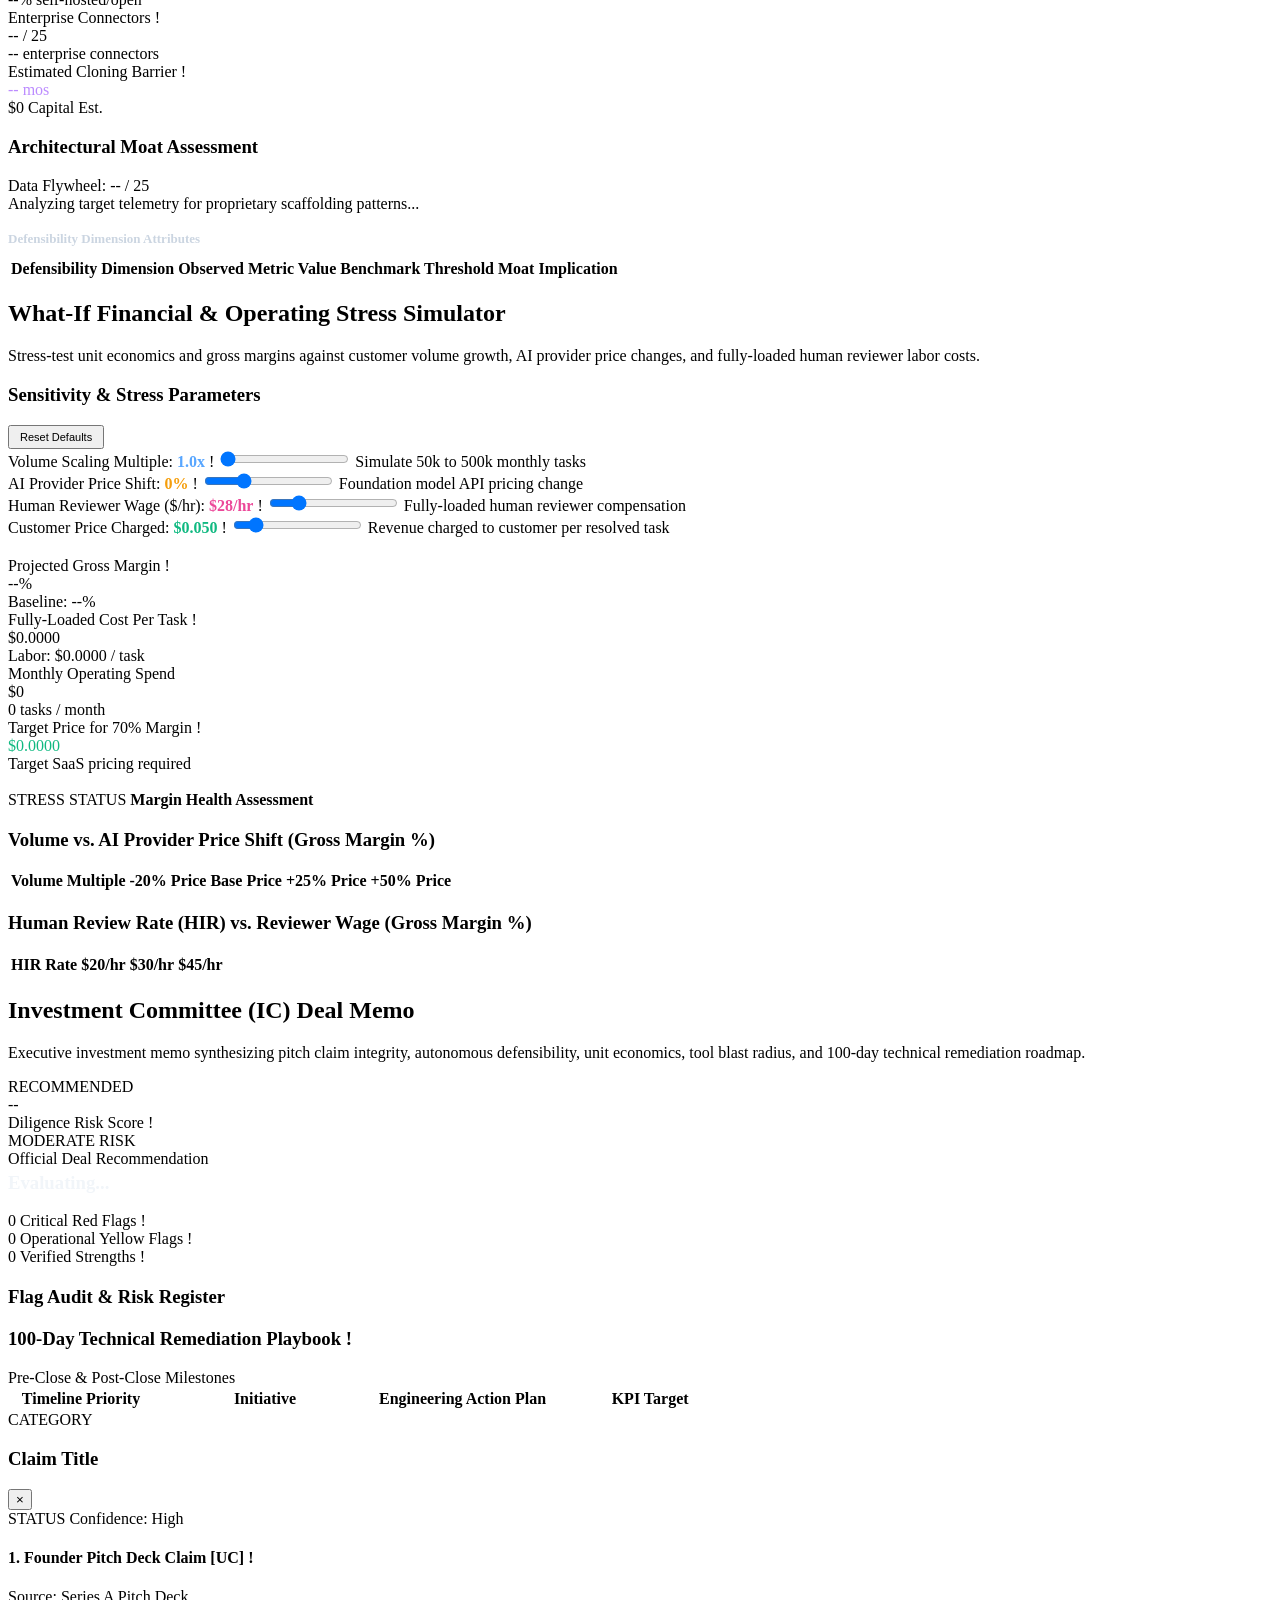
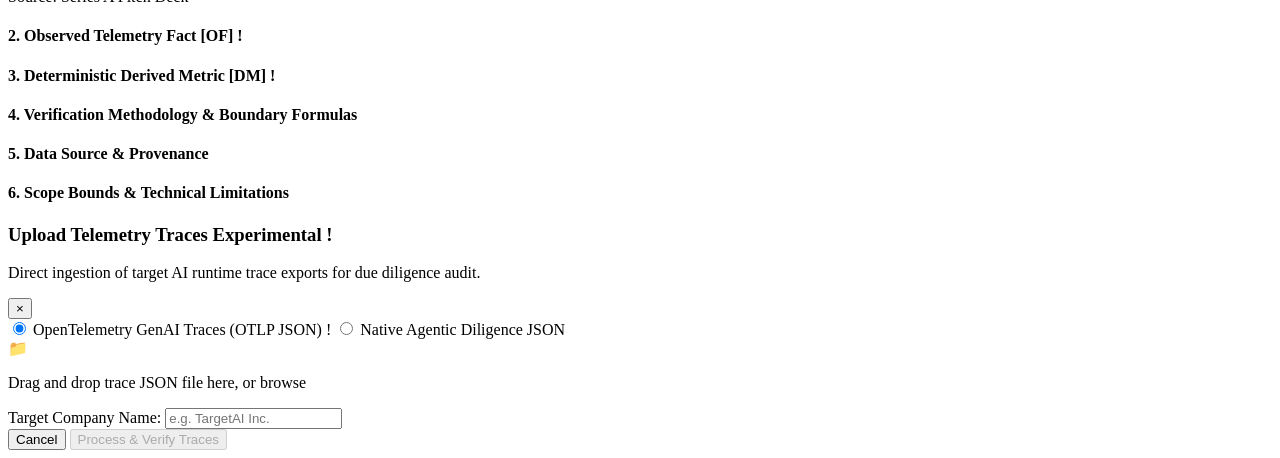
==== commit 079c8db9: "docs(guide): add 7-page newcomer master guide and overhaul UI with layman terms and interactive tool" ====
--- a/app/ui/templates/index.html
+++ b/app/ui/templates/index.html
@@ -17,49 +17,49 @@
         <span class="logo-shield">⬡</span>
         <div class="brand-titles">
           <h1>AGENTIC DILIGENCE</h1>
-          <p class="tagline">Standardized Technical Diligence & Autonomy Verification</p>
+          <p class="tagline">AI Startup Verification & Technical Audit Platform</p>
         </div>
       </div>
       <div class="header-meta">
         <span class="meta-tag" id="target-name-badge">Target: Loading...</span>
-        <span class="meta-tag" id="observation-window-badge">Window: Last 30 Days</span>
-        <span class="meta-tag" id="pricing-badge">Pricing: v2026_09</span>
+        <span class="meta-tag" id="observation-window-badge">Audit Window: Last 30 Days</span>
+        <span class="meta-tag" id="pricing-badge">Pricing Rates: Sep 2026</span>
       </div>
     </div>
     
     <div class="header-right">
       <div class="scenario-picker">
-        <label for="scenario-select">Benchmark:</label>
+        <label for="scenario-select">Company Audit:</label>
         <select id="scenario-select">
-          <option value="scenario_a" selected>AcmeAI (Benchmark A - Mixed Overruns)</option>
-          <option value="scenario_b">Scenario B (Fully Verified Autonomy)</option>
-          <option value="scenario_c">Scenario C (Contradicted Claims & Cost Blowout)</option>
-          <option value="scenario_d">Scenario D (Insufficient Telemetry Sample)</option>
-          <option value="scenario_f">Scenario F (98% Single-Provider Lock-in)</option>
-          <option value="scenario_g">Scenario G (Zero Evaluation Coverage)</option>
-          <option value="scenario_h">Scenario H (Unknown Custom Model Pricing)</option>
-          <option value="scenario_i">Scenario I (Multi-Provider Balanced)</option>
-          <option value="scenario_j">Scenario J (Self-Hosted Weights Heavy)</option>
+          <option value="scenario_a" selected>AcmeAI (Realistic Benchmark - Cost Overruns)</option>
+          <option value="scenario_b">Company B (Verified High Automation - 96% AI)</option>
+          <option value="scenario_c">Company C (Falsified Pitch Claims - 80% Human)</option>
+          <option value="scenario_d">Company D (Warning: Very Little Data Provided)</option>
+          <option value="scenario_f">Company F (98% Lock-in to Single Vendor)</option>
+          <option value="scenario_g">Company G (Zero Quality Control Testing)</option>
+          <option value="scenario_h">Company H (Unpriced Custom Model Costs)</option>
+          <option value="scenario_i">Company I (Healthy Multi-Vendor Setup)</option>
+          <option value="scenario_j">Company J (Owns 90% Self-Hosted AI Models)</option>
         </select>
-        <button id="btn-run-scenario" class="btn btn-secondary">Run Benchmark</button>
+        <button id="btn-run-scenario" class="btn btn-secondary">Run Audit</button>
       </div>
 
       <button id="btn-open-upload" class="btn btn-outline">
-        <span class="btn-icon">↑</span> Upload Telemetry <span class="badge-experimental">Experimental</span>
+        <span class="btn-icon">↑</span> Upload AI Logs <span class="badge-experimental">Custom</span>
       </button>
 
       <div class="download-dropdown">
         <button id="btn-download-package" class="btn btn-primary">
-          <span class="btn-icon">⬇</span> Export Diligence Package
+          <span class="btn-icon">⬇</span> Download Audit Package
         </button>
         <div class="dropdown-menu" id="export-menu">
-          <a href="#" id="dl-pdf" target="_blank">📄 Diligence Report (PDF)</a>
-          <a href="#" id="dl-bundle" target="_blank">🔐 Verifiable Diligence Bundle (.ZIP)</a>
-          <a href="#" id="dl-memo" target="_blank">📑 IC Diligence Memo (JSON)</a>
-          <a href="#" id="dl-json" target="_blank">📦 Diligence Package (JSON)</a>
-          <a href="#" id="dl-aibom-native" target="_blank">📋 Native AIBOM (JSON)</a>
-          <a href="#" id="dl-cyclonedx" target="_blank">🌐 CycloneDX 1.6 AIBOM</a>
-          <a href="#" id="dl-manifest" target="_blank">🔒 Audit Manifest & Hash Seal</a>
+          <a href="#" id="dl-pdf" target="_blank">📄 Executive Audit Report (PDF)</a>
+          <a href="#" id="dl-bundle" target="_blank">🔐 Tamper-Proof Audit Package (.ZIP)</a>
+          <a href="#" id="dl-memo" target="_blank">📑 Deal Memo & Recommendations (JSON)</a>
+          <a href="#" id="dl-json" target="_blank">📦 Full Machine Data (JSON)</a>
+          <a href="#" id="dl-aibom-native" target="_blank">📋 AI Ingredients List (Native AIBOM)</a>
+          <a href="#" id="dl-cyclonedx" target="_blank">🌐 Security Standard Ingredients (CycloneDX)</a>
+          <a href="#" id="dl-manifest" target="_blank">🔒 Digital Fingerprint & Seal</a>
         </div>
       </div>
     </div>
@@ -68,29 +68,44 @@
   <!-- Metric Quick Summary Strip -->
   <section class="summary-strip">
     <div class="kpi-card">
-      <div class="kpi-label">Autonomous Completion</div>
+      <div class="kpi-label">
+        True AI Automation
+        <span class="term-tip" data-tooltip="Percentage of customer requests solved 100% by AI without any human employee stepping in. Higher is better.">!</span>
+      </div>
       <div class="kpi-value" id="kpi-autonomy">--%</div>
-      <div class="kpi-sub" id="kpi-hir">--% Human Intervention (HIR)</div>
+      <div class="kpi-sub" id="kpi-hir">--% Human Staff Assistance</div>
     </div>
     <div class="kpi-card">
-      <div class="kpi-label">Cost Per Resolved Task</div>
+      <div class="kpi-label">
+        Actual Cost Per Task
+        <span class="term-tip" data-tooltip="The real AI computing cost paid to solve one customer request. Lower is better.">!</span>
+      </div>
       <div class="kpi-value" id="kpi-cost">$0.0000</div>
       <div class="kpi-sub" id="kpi-cost-status">Status: MEASURED</div>
     </div>
     <div class="kpi-card">
-      <div class="kpi-label">Cascade Overrun Multiplier</div>
+      <div class="kpi-label">
+        Cost Spike on System Error
+        <span class="term-tip" data-tooltip="When an outside tool or database fails, the AI enters retry loops. This shows how many times more expensive the task becomes during retries.">!</span>
+      </div>
       <div class="kpi-value" id="kpi-cascade">1.0x</div>
-      <div class="kpi-sub" id="kpi-cascade-pct">0% Traces in Recovery Loops</div>
+      <div class="kpi-sub" id="kpi-cascade-pct">0% Tasks Caught in Retry Loops</div>
     </div>
     <div class="kpi-card">
-      <div class="kpi-label">Trust Tax (Eval Overhead)</div>
+      <div class="kpi-label">
+        Quality Check Overhead
+        <span class="term-tip" data-tooltip="Also known as the 'Trust Tax': The extra computing cost spent on automated AI judges to double-check that answers are accurate and safe.">!</span>
+      </div>
       <div class="kpi-value" id="kpi-trust-tax">--%</div>
-      <div class="kpi-sub" id="kpi-eval-coverage">Coverage: --% of Traces</div>
+      <div class="kpi-sub" id="kpi-eval-coverage">Quality Tested: --% of Tasks</div>
     </div>
     <div class="kpi-card">
-      <div class="kpi-label">Primary Vendor Dependency</div>
+      <div class="kpi-label">
+        Single Vendor Risk
+        <span class="term-tip" data-tooltip="Herfindahl-Hirschman Index (HHI): Measures how heavily the company relies on one provider (like OpenAI). High concentration means risk if that provider raises prices or goes down.">!</span>
+      </div>
       <div class="kpi-value" id="kpi-hhi">--</div>
-      <div class="kpi-sub" id="kpi-vendor-share">--% Primary Share</div>
+      <div class="kpi-sub" id="kpi-vendor-share">--% Single Vendor Share</div>
     </div>
   </section>
 
@@ -98,34 +113,41 @@
   <main class="app-main">
     <nav class="nav-tabs">
       <button class="tab-btn active" data-tab="tab-claims">
-        <span class="tab-num">1</span> Pitch Claim Verification Matrix
+        <span class="tab-num">1</span> Pitch vs. Reality Check
       </button>
       <button class="tab-btn" data-tab="tab-aibom">
-        <span class="tab-num">2</span> AI Bill of Materials (AIBOM)
+        <span class="tab-num">2</span> AI Ingredients List (AIBOM)
+        <span class="term-tip" data-tooltip="AI Bill of Materials (AIBOM): An itemized list of all foundation models, external tools, APIs, and databases powering this application.">!</span>
       </button>
       <button class="tab-btn" data-tab="tab-cascades">
-        <span class="tab-num">3</span> Cascades & Potential SPOFs
+        <span class="tab-num">3</span> Outages & Bottlenecks
+        <span class="term-tip" data-tooltip="Single Points of Failure (SPOF) & Cascades: Identifies fragile components where one error causes an expensive retry loop or a complete system crash.">!</span>
       </button>
       <button class="tab-btn" data-tab="tab-evidence">
-        <span class="tab-num">4</span> Auditable Evidence Graph
+        <span class="tab-num">4</span> Proof & Evidence Graph
+        <span class="term-tip" data-tooltip="Auditable Evidence Graph: A verifiable chain connecting raw software logs directly to mathematical diligence conclusions without speculation.">!</span>
       </button>
       <button class="tab-btn" data-tab="tab-manifest">
-        <span class="tab-num">5</span> Cryptographic Chain-of-Custody
+        <span class="tab-num">5</span> Tamper-Proof Digital Seal
+        <span class="term-tip" data-tooltip="Cryptographic Chain of Custody: Uses digital fingerprints (SHA-256) to prove that audit logs, calculations, and reports have not been altered or tampered with.">!</span>
       </button>
       <button class="tab-btn" data-tab="tab-toolrisk">
-        <span class="tab-num">6</span> Tool Risk & Privilege
+        <span class="tab-num">6</span> Tool Safety & Permissions
+        <span class="term-tip" data-tooltip="Tool Risk & Privilege: Audits whether the AI has permission to perform dangerous actions (like writing to databases or executing shell commands) without human supervision.">!</span>
       </button>
       <button class="tab-btn" data-tab="tab-compare">
-        <span class="tab-num">7</span> Comparative Diligence
+        <span class="tab-num">7</span> Head-to-Head Comparison
       </button>
       <button class="tab-btn" data-tab="tab-defensibility">
-        <span class="tab-num">8</span> Defensibility & Moat
+        <span class="tab-num">8</span> Real Moat vs. Copycat Risk
+        <span class="term-tip" data-tooltip="Defensibility Moat: Evaluates whether the AI has proprietary intellectual property and custom architecture, or if it is just a simple wrapper around ChatGPT that anyone could copy in a weekend.">!</span>
       </button>
       <button class="tab-btn" data-tab="tab-stresstest">
-        <span class="tab-num">9</span> What-If Stress Testing
+        <span class="tab-num">9</span> What-If Financial Simulator
       </button>
       <button class="tab-btn" data-tab="tab-memo">
-        <span class="tab-num">10</span> IC Diligence Memo
+        <span class="tab-num">10</span> Deal Memo & Recommendation
+        <span class="term-tip" data-tooltip="Investment Committee (IC) Memo: Executive summary providing a clear Buy, Pass, or Conditional recommendation with a 100-day engineering action plan.">!</span>
       </button>
     </nav>
 
@@ -133,16 +155,16 @@
     <div class="tab-content active" id="tab-claims">
       <div class="section-hero-header">
         <div>
-          <h2>Pitch Deck Claim Verification Audit</h2>
+          <h2>Founder Claims vs. Real Performance</h2>
           <p class="section-desc">
-            Direct comparison of founder pitch statements against deterministic runtime telemetry. Click any claim to inspect raw source facts, calculation formulas, and technical limitations.
+            Direct comparison of founder pitch statements against mathematical facts in real software logs (telemetry <span class="term-tip" data-tooltip="Telemetry: Automatic digital flight-recorder logs that capture every prompt, response, latency, error, and token count.">!</span>). Click any row to inspect source facts, calculation formulas, and audit traces.
           </p>
         </div>
         <div class="filter-pills" id="claim-filters">
           <span class="pill active" data-filter="all">All Claims (<span id="count-all">0</span>)</span>
-          <span class="pill pill-verified" data-filter="VERIFIED">Verified (<span id="count-verified">0</span>)</span>
-          <span class="pill pill-partial" data-filter="PARTIALLY_VERIFIED">Partial (<span id="count-partial">0</span>)</span>
-          <span class="pill pill-contradicted" data-filter="CONTRADICTED">Contradicted (<span id="count-contradicted">0</span>)</span>
+          <span class="pill pill-verified" data-filter="VERIFIED">Verified <span class="term-tip" data-tooltip="Verified: Supported 100% by mathematical facts in the runtime logs.">!</span> (<span id="count-verified">0</span>)</span>
+          <span class="pill pill-partial" data-filter="PARTIALLY_VERIFIED">Partial <span class="term-tip" data-tooltip="Partially Verified: True in some runs, but degraded or failed in others.">!</span> (<span id="count-partial">0</span>)</span>
+          <span class="pill pill-contradicted" data-filter="CONTRADICTED">Contradicted (False Claim) <span class="term-tip" data-tooltip="Contradicted: The software logs directly disprove what the founder claimed in the pitch deck.">!</span> (<span id="count-contradicted">0</span>)</span>
         </div>
       </div>
 
@@ -151,11 +173,11 @@
           <thead>
             <tr>
               <th style="width: 120px;">Category</th>
-              <th style="width: 280px;">Stated Pitch Claim</th>
-              <th>Observed Telemetry Fact</th>
-              <th style="width: 140px;">Status</th>
-              <th style="width: 100px;">Confidence</th>
-              <th style="width: 110px;">Audit Trace</th>
+              <th style="width: 280px;">Founder Pitch Claim</th>
+              <th>Observed Log Fact</th>
+              <th style="width: 140px;">Audit Verdict</th>
+              <th style="width: 120px;">Confidence <span class="term-tip" data-tooltip="Confidence Score: Statistical strength of evidence based on sample size and telemetry coverage.">!</span></th>
+              <th style="width: 110px;">Inspect Proof</th>
             </tr>
           </thead>
           <tbody id="claims-tbody">
@@ -169,14 +191,14 @@
     <div class="tab-content" id="tab-aibom">
       <div class="section-hero-header">
         <div>
-          <h2>AI Bill of Materials (AIBOM)</h2>
+          <h2>AI Bill of Materials (AIBOM) <span class="term-tip" data-tooltip="AIBOM: An itemized supply-chain inventory listing every AI model, external tool, database, and human checkpoint in the application.">!</span></h2>
           <p class="section-desc">
-            Telemetry-derived inventory of foundation models, external tools, vector stores, API routes, and human checkpoints.
+            Itemized inventory of foundation models, external tools, databases, and human safety checkpoints detected during real execution.
           </p>
         </div>
         <div class="aibom-action-bar">
           <span class="aibom-badge" id="aibom-id-badge">ID: Loading...</span>
-          <button class="btn btn-sm btn-outline" id="btn-export-cyclonedx">Export CycloneDX 1.6</button>
+          <button class="btn btn-sm btn-outline" id="btn-export-cyclonedx">Export CycloneDX 1.6 <span class="term-tip" data-tooltip="CycloneDX: The global industry standard format for software and AI supply chain bills of materials (used by cybersecurity and audit teams).">!</span></button>
         </div>
       </div>
 
@@ -184,7 +206,7 @@
         <!-- Models Card -->
         <div class="panel-card">
           <div class="panel-header">
-            <h3>Foundation Models & Weights</h3>
+            <h3>Foundation Models & AI Engines <span class="term-tip" data-tooltip="Foundation Models: The core language models (e.g. GPT-4o, Claude 3.5 Sonnet) powering the application.">!</span></h3>
             <span class="counter-badge" id="models-count">0</span>
           </div>
           <div class="table-compact-container">
@@ -193,10 +215,10 @@
                 <tr>
                   <th>Model</th>
                   <th>Provider</th>
-                  <th>Hosting</th>
-                  <th>Prompt Tokens</th>
-                  <th>Comp Tokens</th>
-                  <th>Cost (USD)</th>
+                  <th>Hosting Type <span class="term-tip" data-tooltip="Hosting: Cloud API (rented from vendor) vs. Self-Hosted / On-Premise (private infrastructure).">!</span></th>
+                  <th>Input Words (Tokens) <span class="term-tip" data-tooltip="Prompt Tokens: Word chunks sent into the model by the user or system.">!</span></th>
+                  <th>Output Words (Tokens) <span class="term-tip" data-tooltip="Completion Tokens: Word chunks generated as the AI's response.">!</span></th>
+                  <th>Cloud Spend (USD)</th>
                 </tr>
               </thead>
               <tbody id="models-tbody"></tbody>
@@ -207,7 +229,7 @@
         <!-- External Tools & Sandboxes Card -->
         <div class="panel-card">
           <div class="panel-header">
-            <h3>External Tools, APIs & Sandboxes</h3>
+            <h3>External Tools, APIs & Automations <span class="term-tip" data-tooltip="Tools: Outside software systems the AI calls to look up info or take actions (e.g. search engines, calculators, databases).">!</span></h3>
             <span class="counter-badge" id="tools-count">0</span>
           </div>
           <div class="table-compact-container">
@@ -218,8 +240,8 @@
                   <th>Type</th>
                   <th>Calls</th>
                   <th>Failures</th>
-                  <th>Failure %</th>
-                  <th>Avg Latency</th>
+                  <th>Failure Rate %</th>
+                  <th>Avg Speed (Latency) <span class="term-tip" data-tooltip="Latency: Speed of response in milliseconds. High latency slows down user experience.">!</span></th>
                 </tr>
               </thead>
               <tbody id="tools-tbody"></tbody>
@@ -232,7 +254,7 @@
         <!-- Vector Stores Card -->
         <div class="panel-card">
           <div class="panel-header">
-            <h3>Vector Stores & Retrieval</h3>
+            <h3>Knowledge Stores & Memory (Vector Stores) <span class="term-tip" data-tooltip="Vector Stores: Specialized databases (e.g. Pinecone, Chroma) storing company documents and knowledge so the AI can retrieve facts before answering.">!</span></h3>
           </div>
           <div id="vector-stores-list" class="tag-card-container"></div>
         </div>
@@ -240,7 +262,7 @@
         <!-- Human Checkpoints Card -->
         <div class="panel-card">
           <div class="panel-header">
-            <h3>Human-in-the-Loop Checkpoints</h3>
+            <h3>Human Reviewers & Safety Gates (HITL) <span class="term-tip" data-tooltip="Human-in-the-Loop (HITL): Human staff who inspect, approve, or correct the AI before an action is finalized.">!</span></h3>
           </div>
           <div id="human-checkpoints-list" class="tag-card-container"></div>
         </div>
@@ -251,16 +273,16 @@
     <div class="tab-content" id="tab-cascades">
       <div class="section-hero-header">
         <div>
-          <h2>Cascades, Retries & Potential Single Points of Failure</h2>
+          <h2>System Outages, Retries & Single Points of Failure</h2>
           <p class="section-desc">
-            Connecting runtime tool failures to unit economic overruns, and evaluating evidence-first potential single points of failure (PSPOFs).
+            Reveals how a failure in a single tool causes an expensive chain reaction (cascade <span class="term-tip" data-tooltip="Cascade: When one tool failure causes the AI to loop, retry, and burn 3x more API tokens.">!</span>) and checks whether backup systems exist if the main vendor goes down (SPOF <span class="term-tip" data-tooltip="Single Point of Failure (SPOF): Any component handling >65% of workload without a tested backup.">!</span>).
           </p>
         </div>
       </div>
 
       <div class="panel-card" style="margin-bottom: 24px;">
         <div class="panel-header">
-          <h3>Failure Cascade & Recovery Loop Multiplier</h3>
+          <h3>Failure Chain Reaction & Cost Multiplier <span class="term-tip" data-tooltip="Cost Multiplier: How much more expensive a task becomes when tools fail and retry loops are triggered.">!</span></h3>
           <span class="status-pill status-warn" id="cascade-stat-badge">Analyzing...</span>
         </div>
         <div class="cascade-statement" id="cascade-statement">Loading cascade economics...</div>
@@ -272,21 +294,21 @@
 
       <div class="panel-card">
         <div class="panel-header">
-          <h3>Potential Single Points of Failure (PSPOF) Evidence Matrix</h3>
+          <h3>Single Point of Failure (SPOF) Risk Table <span class="term-tip" data-tooltip="Single Point of Failure (SPOF): Any component that handles over 65% of the workload. If it crashes and has no tested fallback, the entire product goes down.">!</span></h3>
         </div>
         <p class="panel-subtext">
-          Identifies components dominating &gt;65% of workload and evaluates whether fallback mechanisms were observed, configured, and tested.
+          Identifies components dominating &gt;65% of workload and evaluates whether fallback backups were observed, configured, and tested in production.
         </p>
         <div class="table-container">
           <table class="data-table" id="spof-table">
             <thead>
               <tr>
                 <th>Component</th>
-                <th>Type</th>
-                <th>Share</th>
-                <th>Fallback Observed?</th>
-                <th>Fallback Tested?</th>
-                <th>Observed Evidence</th>
+                <th>Role / Type</th>
+                <th>Workload Share %</th>
+                <th>Backup Observed? <span class="term-tip" data-tooltip="Backup Observed: Telemetry traces prove an alternate model or fallback tool is hooked up.">!</span></th>
+                <th>Backup Tested? <span class="term-tip" data-tooltip="Backup Tested: Proof that the fallback actually activated when the primary failed.">!</span></th>
+                <th>Observed Proof</th>
                 <th>Risk Status</th>
               </tr>
             </thead>
@@ -300,10 +322,14 @@
     <div class="tab-content" id="tab-evidence">
       <div class="section-hero-header">
         <div>
-          <h2>Auditable Evidence Graph</h2>
+          <h2>Verifiable Proof & Evidence Graph</h2>
           <p class="section-desc">
             Immutable log of telemetry-extracted facts with explicit epistemological tagging:
-            <code>[OF]</code> Observed Fact, <code>[DM]</code> Derived Metric, <code>[MI]</code> Model Inference, <code>[AS]</code> Assumption, <code>[UC]</code> User Claim.
+            <code>[OF]</code> Observed Fact <span class="term-tip" data-tooltip="[OF] Observed Fact: Directly recorded event in the logs (e.g., exact latency timestamp or error code).">!</span>,
+            <code>[DM]</code> Derived Metric <span class="term-tip" data-tooltip="[DM] Derived Metric: Calculated value using a deterministic math formula.">!</span>,
+            <code>[MI]</code> Model Inference <span class="term-tip" data-tooltip="[MI] Model Inference: Analysis generated by an auxiliary auditor model.">!</span>,
+            <code>[AS]</code> Assumption <span class="term-tip" data-tooltip="[AS] Assumption: Stated baseline assumption (e.g. $28/hr human wage).">!</span>,
+            <code>[UC]</code> User Claim <span class="term-tip" data-tooltip="[UC] User Claim: A statement made in pitch decks that requires verification.">!</span>.
           </p>
         </div>
       </div>
@@ -312,11 +338,11 @@
         <table class="data-table" id="evidence-table">
           <thead>
             <tr>
-              <th style="width: 90px;">Code</th>
-              <th style="width: 80px;">Type</th>
+              <th style="width: 90px;">Fact Code</th>
+              <th style="width: 80px;">Evidence Type</th>
               <th style="width: 90px;">Confidence</th>
               <th>Claim Summary</th>
-              <th>Observed Fact</th>
+              <th>Observed Fact & Derived Metric</th>
               <th>Verification Method & Data Source</th>
             </tr>
           </thead>
@@ -329,9 +355,9 @@
     <div class="tab-content" id="tab-manifest">
       <div class="section-hero-header">
         <div>
-          <h2>Cryptographic Chain-of-Custody Manifest</h2>
+          <h2>Tamper-Proof Digital Seal & Audit Manifest</h2>
           <p class="section-desc">
-            End-to-end audit reproducibility tracking input telemetry hashes, normalization rules, frozen pricing versions, and output artifact signatures.
+            Guarantees audit reproducibility by recording cryptographic digital fingerprints (SHA-256 <span class="term-tip" data-tooltip="SHA-256 Hash: A 64-character mathematical fingerprint. If even one character is changed in the logs or reports, the fingerprint breaks, exposing tampering.">!</span>) for input logs, formulas, pricing models, and generated files.
           </p>
         </div>
       </div>
@@ -341,7 +367,7 @@
           <div class="manifest-badge-verified">
             <span class="seal-icon">🔒</span>
             <div>
-              <div class="seal-title">CHAIN-OF-CUSTODY VERIFIED</div>
+              <div class="seal-title">TAMPER-PROOF AUDIT SEAL VERIFIED</div>
               <div class="seal-sub" id="manifest-id-val">Manifest ID: MAN-XXXXXXXX</div>
             </div>
           </div>
@@ -350,22 +376,22 @@
 
         <div class="manifest-grid">
           <div class="manifest-block">
-            <h4>1. Input Telemetry Digest</h4>
+            <h4>1. Raw Telemetry Fingerprint <span class="term-tip" data-tooltip="Telemetry Digest: SHA-256 hash of the ingested runtime logs.">!</span></h4>
             <div class="hash-box" id="manifest-input-hash">--</div>
-            <p class="manifest-note" id="manifest-trace-count">Traces: --</p>
+            <p class="manifest-note" id="manifest-trace-count">Traces Analyzed: --</p>
           </div>
           <div class="manifest-block">
-            <h4>2. Normalization & Engine Versions</h4>
+            <h4>2. Normalization & Pricing Versions <span class="term-tip" data-tooltip="Engine Versions: Fixed, reproducible rules and pricing models used during the audit.">!</span></h4>
             <div class="manifest-meta-row"><span>Normalizer:</span> <code id="manifest-norm-ver">v0.1.0-norm</code></div>
             <div class="manifest-meta-row"><span>Engine:</span> <code id="manifest-engine-ver">v0.1.0-engine</code></div>
             <div class="manifest-meta-row"><span>Pricing Model:</span> <code id="manifest-pricing-ver">v2026_09</code></div>
           </div>
           <div class="manifest-block">
-            <h4>3. Evidence Graph Digest</h4>
+            <h4>3. Evidence Graph Fingerprint <span class="term-tip" data-tooltip="Evidence Digest: SHA-256 hash of all verified facts and relationships.">!</span></h4>
             <div class="hash-box" id="manifest-evidence-hash">--</div>
           </div>
           <div class="manifest-block">
-            <h4>4. Master Verification Seal (SHA-256)</h4>
+            <h4>4. Master Verification Seal (SHA-256) <span class="term-tip" data-tooltip="Master Seal: Final cryptographic hash sealing all inputs and outputs together.">!</span></h4>
             <div class="hash-box seal-highlight" id="manifest-master-seal">--</div>
           </div>
         </div>
@@ -375,9 +401,9 @@
           <table class="data-table-compact" id="artifacts-table">
             <thead>
               <tr>
-                <th>Artifact Name</th>
-                <th>MIME Type</th>
-                <th>SHA-256 Digest</th>
+                <th>Audit Deliverable File</th>
+                <th>File Type</th>
+                <th>SHA-256 Digital Fingerprint</th>
               </tr>
             </thead>
             <tbody id="artifacts-tbody"></tbody>
@@ -390,9 +416,9 @@
     <div class="tab-content" id="tab-toolrisk">
       <div class="section-hero-header">
         <div>
-          <h2>Agent Tool Execution & Privilege Escalation Audit</h2>
+          <h2>AI Tool Safety, Permissions & Blast Radius</h2>
           <p class="section-desc">
-            Auditing execution boundaries, privileged system/mutation capabilities, tool failure rates, and unconstrained action patterns across all runtime traces.
+            Auditing execution boundaries, privileged system/database capabilities, tool failure rates, and unsupervised action patterns across all runtime traces.
           </p>
         </div>
         <div class="tool-risk-badge-box">
@@ -402,27 +428,36 @@
 
       <div class="summary-strip" style="margin-bottom: 1.5rem;">
         <div class="kpi-card">
-          <div class="kpi-label">Tool Risk Score</div>
+          <div class="kpi-label">
+            Tool Risk Score
+            <span class="term-tip" data-tooltip="Tool Risk Score (0-100): Combines failure rates, system privileges, and lack of human supervision. Lower is safer.">!</span>
+          </div>
           <div class="kpi-value" id="tool-risk-score">--</div>
-          <div class="kpi-sub">Scale 0 - 100</div>
-        </div>
-        <div class="kpi-card">
-          <div class="kpi-label">Total Tool Invocations</div>
+          <div class="kpi-sub">Scale 0 - 100 (Lower = Safer)</div>
+        </div>
+        <div class="kpi-card">
+          <div class="kpi-label">Total Actions Run</div>
           <div class="kpi-value" id="tool-total-invocations">--</div>
           <div class="kpi-sub" id="tool-per-trace-sub">-- calls / trace</div>
         </div>
         <div class="kpi-card">
-          <div class="kpi-label">Tool Failure Rate</div>
+          <div class="kpi-label">Tool Error Rate %</div>
           <div class="kpi-value" id="tool-failure-rate">--%</div>
           <div class="kpi-sub" id="tool-failures-count">0 failures</div>
         </div>
         <div class="kpi-card">
-          <div class="kpi-label">High/Critical Privilege</div>
+          <div class="kpi-label">
+            High / Critical Privilege
+            <span class="term-tip" data-tooltip="High/Critical Privilege: Tools that can alter databases, delete records, or execute shell commands.">!</span>
+          </div>
           <div class="kpi-value" id="tool-high-priv-rate">--%</div>
           <div class="kpi-sub">System & Data Mutation</div>
         </div>
         <div class="kpi-card">
-          <div class="kpi-label">Unconstrained Traces</div>
+          <div class="kpi-label">
+            Unsupervised Workflows
+            <span class="term-tip" data-tooltip="Unconstrained Workflows: Multi-step action loops running with zero human review or signoff checkpoints.">!</span>
+          </div>
           <div class="kpi-value" id="tool-unconstrained-traces">--</div>
           <div class="kpi-sub">Zero Human Checkpoints</div>
         </div>
@@ -430,17 +465,17 @@
 
       <div class="content-block">
         <h3>Tool Inventory & Reliability Profile</h3>
-        <p class="block-sub">Runtime observed tools, categorized privileges, execution counts, and error profiles.</p>
+        <p class="block-sub">Runtime observed tools, categorized permissions, execution counts, and error profiles.</p>
         <div class="table-container" style="margin-top: 1rem;">
           <table class="data-table" id="tool-inventory-table">
             <thead>
               <tr>
                 <th>Tool Name</th>
-                <th>Privilege Level</th>
-                <th>Invocations</th>
+                <th>Permission Level <span class="term-tip" data-tooltip="Permission Level: Read-only (safe), Internal Compute (moderate), or System / Data Mutation (high risk).">!</span></th>
+                <th>Total Runs</th>
                 <th>Errors</th>
-                <th>Failure Rate</th>
-                <th>Avg Latency</th>
+                <th>Failure Rate %</th>
+                <th>Avg Speed (Latency) <span class="term-tip" data-tooltip="Latency: Average time in milliseconds to complete an action.">!</span></th>
               </tr>
             </thead>
             <tbody id="tool-inventory-tbody"></tbody>
@@ -453,16 +488,16 @@
     <div class="tab-content" id="tab-compare">
       <div class="section-hero-header">
         <div>
-          <h2>Multi-Target Comparative Technical Diligence</h2>
+          <h2>Side-by-Side Target Company Comparison</h2>
           <p class="section-desc">
-            Benchmark two target systems side-by-side across autonomy, economics, concentration risk, and reliability.
+            Benchmark two target companies or scenarios side-by-side across autonomy, economics, concentration risk, and reliability.
           </p>
         </div>
       </div>
 
       <div class="filter-pills" style="margin-bottom: 1.5rem; display: flex; gap: 1rem; align-items: center; background: rgba(255,255,255,0.02); padding: 1rem; border-radius: 8px; border: 1px solid var(--border-color, #2a2e39);">
         <div>
-          <label style="font-size: 0.85rem; color: #8892b0; margin-right: 0.5rem;">Target A:</label>
+          <label style="font-size: 0.85rem; color: #8892b0; margin-right: 0.5rem;">Target Company A:</label>
           <select id="compare-target-a" style="background: #11141d; color: #e6edf3; border: 1px solid #30363d; padding: 6px 12px; border-radius: 6px;">
             <option value="scenario_a" selected>Scenario A (AcmeAI Baseline)</option>
             <option value="scenario_b">Scenario B (High Autonomy)</option>
@@ -476,7 +511,7 @@
         </div>
         <span style="font-weight: 700; color: #58a6ff;">VS</span>
         <div>
-          <label style="font-size: 0.85rem; color: #8892b0; margin-right: 0.5rem;">Target B:</label>
+          <label style="font-size: 0.85rem; color: #8892b0; margin-right: 0.5rem;">Target Company B:</label>
           <select id="compare-target-b" style="background: #11141d; color: #e6edf3; border: 1px solid #30363d; padding: 6px 12px; border-radius: 6px;">
             <option value="scenario_a">Scenario A (AcmeAI Baseline)</option>
             <option value="scenario_b">Scenario B (High Autonomy)</option>
@@ -494,19 +529,19 @@
       <div id="compare-results-container" style="display: none;">
         <div class="summary-strip" style="margin-bottom: 1.5rem;">
           <div class="kpi-card">
-            <div class="kpi-label">Autonomy Advantage</div>
+            <div class="kpi-label">True Autonomy Winner</div>
             <div class="kpi-value" id="winner-autonomy" style="font-size: 1.1rem; color: #58a6ff;">--</div>
           </div>
           <div class="kpi-card">
-            <div class="kpi-label">Unit Economics Advantage</div>
+            <div class="kpi-label">Cost Efficiency Winner</div>
             <div class="kpi-value" id="winner-economics" style="font-size: 1.1rem; color: #3fb950;">--</div>
           </div>
           <div class="kpi-card">
-            <div class="kpi-label">Architectural Resilience</div>
+            <div class="kpi-label">System Reliability Winner</div>
             <div class="kpi-value" id="winner-resilience" style="font-size: 1.1rem; color: #d29922;">--</div>
           </div>
           <div class="kpi-card">
-            <div class="kpi-label">Governance & Safety</div>
+            <div class="kpi-label">Governance & Safety Winner</div>
             <div class="kpi-value" id="winner-gov" style="font-size: 1.1rem; color: #bc8cff;">--</div>
           </div>
         </div>
@@ -516,22 +551,26 @@
             <thead>
               <tr>
                 <th>Audit Dimension</th>
-                <th>Metric</th>
+                <th>Metric Name</th>
                 <th id="th-target-a">Target A</th>
                 <th id="th-target-b">Target B</th>
-                <th>Delta</th>
-                <th>Advantage</th>
+                <th>Delta (Difference)</th>
+                <th>Winning Edge</th>
               </tr>
             </thead>
             <tbody id="compare-matrix-tbody"></tbody>
           </table>
+        </div>
+      </div>
+    </div>
+
     <!-- TAB 8: DEFENSIBILITY & MOAT AUDIT -->
     <div class="tab-content" id="tab-defensibility">
       <div class="section-hero-header">
         <div>
-          <h2>AI Defensibility & Proprietary Moat Audit</h2>
+          <h2>Proprietary Moat vs. Copycat Wrapper Audit</h2>
           <p class="section-desc">
-            Evaluates whether the target company possesses defensible proprietary scaffolding, fine-tuned weights, and domain integration assets—or is vulnerable as a thin commodity foundation model wrapper.
+            Evaluates whether the target company possesses defensible proprietary architecture, private fine-tuned weights, and enterprise integrations—or is vulnerable as an easily cloned commodity wrapper around ChatGPT.
           </p>
         </div>
         <div class="header-status-badge">
@@ -541,27 +580,42 @@
 
       <div class="kpi-grid">
         <div class="kpi-card">
-          <div class="kpi-label">Composite Moat Score</div>
+          <div class="kpi-label">
+            Composite Moat Score
+            <span class="term-tip" data-tooltip="Moat Score (0-100): Rates competitive defensibility. High scores mean difficult to replicate; low scores mean easily cloned commodity wrapper.">!</span>
+          </div>
           <div class="kpi-value" id="kpi-moat-score" style="color: #58a6ff;">-- / 100</div>
           <div class="kpi-sub" id="kpi-moat-class">Classification: --</div>
         </div>
         <div class="kpi-card">
-          <div class="kpi-label">Scaffolding & Graph Depth</div>
+          <div class="kpi-label">
+            Workflow Complexity
+            <span class="term-tip" data-tooltip="Scaffolding Complexity: Measures multi-step planning, reflection, and recovery loops vs. trivial single-prompt queries.">!</span>
+          </div>
           <div class="kpi-value" id="kpi-scaffolding-score">-- / 25</div>
           <div class="kpi-sub" id="kpi-spans-per-trace">-- spans / trace</div>
         </div>
         <div class="kpi-card">
-          <div class="kpi-label">Model Sovereignty & Weights</div>
+          <div class="kpi-label">
+            Model Independence
+            <span class="term-tip" data-tooltip="Model Sovereignty: Share of workload running on self-hosted or open-source models vs. 100% reliance on third-party cloud APIs.">!</span>
+          </div>
           <div class="kpi-value" id="kpi-sovereignty-score">-- / 25</div>
           <div class="kpi-sub" id="kpi-selfhosted-ratio">--% self-hosted/open</div>
         </div>
         <div class="kpi-card">
-          <div class="kpi-label">Domain Tool & DB Connectors</div>
+          <div class="kpi-label">
+            Enterprise Connectors
+            <span class="term-tip" data-tooltip="Domain Connectors: Custom integration bridges into enterprise databases, ERPs, or internal systems.">!</span>
+          </div>
           <div class="kpi-value" id="kpi-tool-score">-- / 25</div>
           <div class="kpi-sub" id="kpi-connectors-count">-- enterprise connectors</div>
         </div>
         <div class="kpi-card">
-          <div class="kpi-label">Estimated Cloning Barrier</div>
+          <div class="kpi-label">
+            Estimated Cloning Barrier
+            <span class="term-tip" data-tooltip="Cloning Barrier: Estimated engineering months and capital required for a competitor to build an equivalent system.">!</span>
+          </div>
           <div class="kpi-value" id="kpi-replication-months" style="color: #bc8cff;">-- mos</div>
           <div class="kpi-sub" id="kpi-replication-cost">$0 Capital Est.</div>
         </div>
@@ -581,7 +635,7 @@
           <table class="data-table">
             <thead>
               <tr>
-                <th>Audit Dimension</th>
+                <th>Defensibility Dimension</th>
                 <th>Observed Metric Value</th>
                 <th>Benchmark Threshold</th>
                 <th>Moat Implication</th>
@@ -597,9 +651,9 @@
     <div class="tab-content" id="tab-stresstest">
       <div class="section-hero-header">
         <div>
-          <h2>What-If Operational & Economic Stress Simulator</h2>
+          <h2>What-If Financial & Operating Stress Simulator</h2>
           <p class="section-desc">
-            Stress-test unit economics against token price inflation, foundation provider outages, volume growth, and fully-loaded human-in-the-loop operator labor expenses.
+            Stress-test unit economics and gross margins against customer volume growth, AI provider price changes, and fully-loaded human reviewer labor costs.
           </p>
         </div>
       </div>
@@ -612,25 +666,37 @@
         </div>
         <div class="stress-controls-grid">
           <div class="control-group">
-            <label for="slider-volume">Volume Scaling Multiple: <strong id="lbl-volume" style="color: #58a6ff;">1.0x</strong></label>
+            <label for="slider-volume">
+              Volume Scaling Multiple: <strong id="lbl-volume" style="color: #58a6ff;">1.0x</strong>
+              <span class="term-tip" data-tooltip="Volume Scaling: How many customer tasks the system processes monthly (from 50k to 500k tasks).">!</span>
+            </label>
             <input type="range" id="slider-volume" min="1.0" max="10.0" step="0.5" value="1.0">
             <span class="control-hint">Simulate 50k to 500k monthly tasks</span>
           </div>
 
           <div class="control-group">
-            <label for="slider-price-shock">Provider Price Shift: <strong id="lbl-price-shock" style="color: #f59e0b;">0%</strong></label>
+            <label for="slider-price-shock">
+              AI Provider Price Shift: <strong id="lbl-price-shock" style="color: #f59e0b;">0%</strong>
+              <span class="term-tip" data-tooltip="Price Shift: Simulates what happens if foundation model providers (OpenAI, Anthropic) raise or lower API token prices.">!</span>
+            </label>
             <input type="range" id="slider-price-shock" min="-40" max="100" step="5" value="0">
             <span class="control-hint">Foundation model API pricing change</span>
           </div>
 
           <div class="control-group">
-            <label for="slider-labor-rate">Operator Wage ($/hr): <strong id="lbl-labor-rate" style="color: #ec4899;">$28/hr</strong></label>
+            <label for="slider-labor-rate">
+              Human Reviewer Wage ($/hr): <strong id="lbl-labor-rate" style="color: #ec4899;">$28/hr</strong>
+              <span class="term-tip" data-tooltip="Operator Wage: Fully-loaded hourly compensation for human staff who review and correct AI outputs.">!</span>
+            </label>
             <input type="range" id="slider-labor-rate" min="15" max="80" step="1" value="28">
             <span class="control-hint">Fully-loaded human reviewer compensation</span>
           </div>
 
           <div class="control-group">
-            <label for="slider-customer-price">Customer Task Price: <strong id="lbl-customer-price" style="color: #10b981;">$0.050</strong></label>
+            <label for="slider-customer-price">
+              Customer Price Charged: <strong id="lbl-customer-price" style="color: #10b981;">$0.050</strong>
+              <span class="term-tip" data-tooltip="Customer Price: Revenue charged to the end customer per completed task.">!</span>
+            </label>
             <input type="range" id="slider-customer-price" min="0.01" max="0.30" step="0.005" value="0.05">
             <span class="control-hint">Revenue charged to customer per resolved task</span>
           </div>
@@ -640,22 +706,31 @@
       <!-- Stress KPI Comparison -->
       <div class="kpi-grid">
         <div class="kpi-card">
-          <div class="kpi-label">Stressed Gross Margin</div>
+          <div class="kpi-label">
+            Projected Gross Margin
+            <span class="term-tip" data-tooltip="Gross Margin %: (Revenue - Total Direct Costs) / Revenue. Healthy software businesses target >70%.">!</span>
+          </div>
           <div class="kpi-value" id="stress-gross-margin">--%</div>
           <div class="kpi-sub" id="stress-base-margin">Baseline: --%</div>
         </div>
         <div class="kpi-card">
-          <div class="kpi-label">Fully-Loaded Unit Cost</div>
+          <div class="kpi-label">
+            Fully-Loaded Cost Per Task
+            <span class="term-tip" data-tooltip="Fully-Loaded Cost: AI API fees + cloud compute + human reviewer labor per task.">!</span>
+          </div>
           <div class="kpi-value" id="stress-unit-cost">$0.0000</div>
           <div class="kpi-sub" id="stress-labor-cost">Labor: $0.0000 / task</div>
         </div>
         <div class="kpi-card">
-          <div class="kpi-label">Monthly Total Spend</div>
+          <div class="kpi-label">Monthly Operating Spend</div>
           <div class="kpi-value" id="stress-monthly-spend">$0</div>
           <div class="kpi-sub" id="stress-monthly-tasks">0 tasks / month</div>
         </div>
         <div class="kpi-card">
-          <div class="kpi-label">Price for 70% Margin</div>
+          <div class="kpi-label">
+            Target Price for 70% Margin
+            <span class="term-tip" data-tooltip="Target Price: Minimum price per task required to deliver standard 70% software gross margins.">!</span>
+          </div>
           <div class="kpi-value" id="stress-target-price" style="color: #10b981;">$0.0000</div>
           <div class="kpi-sub">Target SaaS pricing required</div>
         </div>
@@ -674,7 +749,7 @@
       <div class="two-col-grid" style="margin-top: 20px;">
         <div class="panel-card">
           <div class="panel-header">
-            <h3>Volume vs API Price Shock (Gross Margin %)</h3>
+            <h3>Volume vs. AI Provider Price Shift (Gross Margin %)</h3>
           </div>
           <div class="table-container">
             <table class="data-table" id="matrix-volume-shock">
@@ -694,7 +769,7 @@
 
         <div class="panel-card">
           <div class="panel-header">
-            <h3>HIR vs Operator Wage (Gross Margin %)</h3>
+            <h3>Human Review Rate (HIR) vs. Reviewer Wage (Gross Margin %)</h3>
           </div>
           <div class="table-container">
             <table class="data-table" id="matrix-hir-wage">
@@ -717,9 +792,9 @@
     <div class="tab-content" id="tab-memo">
       <div class="section-hero-header">
         <div>
-          <h2>Investment Committee (IC) Technical Diligence Memo</h2>
+          <h2>Investment Committee (IC) Deal Memo</h2>
           <p class="section-desc">
-            Institutional investment memo synthesizing claim integrity, autonomous defensibility, unit economics, tool blast radius, and 100-day technical remediation roadmap.
+            Executive investment memo synthesizing pitch claim integrity, autonomous defensibility, unit economics, tool blast radius, and 100-day technical remediation roadmap.
           </p>
         </div>
         <div class="header-status-badge">
@@ -731,7 +806,10 @@
       <div class="memo-verdict-hero">
         <div class="memo-score-dial">
           <div class="memo-dial-number" id="memo-risk-score">--</div>
-          <div class="memo-dial-label">Diligence Risk Score</div>
+          <div class="memo-dial-label">
+            Diligence Risk Score
+            <span class="term-tip" data-tooltip="Diligence Risk Score (0-100): Lower is safer (Low Risk: <25, Moderate: 25-50, High: 50-75, Critical Dealbreaker: >75).">!</span>
+          </div>
           <div class="memo-dial-class" id="memo-risk-class">MODERATE RISK</div>
         </div>
         <div class="memo-narrative-column">
@@ -745,12 +823,15 @@
       <div class="flag-summary-strip">
         <div class="flag-badge-pill flag-red">
           <span class="flag-count" id="count-red-flags">0</span> Critical Red Flags
+          <span class="term-tip" data-tooltip="Red Flag: Severe flaw that threatens business viability, safety, or core pitch claims.">!</span>
         </div>
         <div class="flag-badge-pill flag-yellow">
           <span class="flag-count" id="count-yellow-flags">0</span> Operational Yellow Flags
+          <span class="term-tip" data-tooltip="Yellow Flag: Manageable operational, cost, or dependency concern requiring covenants.">!</span>
         </div>
         <div class="flag-badge-pill flag-green">
           <span class="flag-count" id="count-green-flags">0</span> Verified Strengths
+          <span class="term-tip" data-tooltip="Green Flag: Proven competitive advantage confirmed by deterministic runtime data.">!</span>
         </div>
       </div>
 
@@ -765,7 +846,7 @@
       <!-- 100-Day Remediation Playbook -->
       <div class="panel-card" style="margin-top: 20px;">
         <div class="panel-header">
-          <h3>100-Day Technical Remediation Playbook</h3>
+          <h3>100-Day Technical Remediation Playbook <span class="term-tip" data-tooltip="Remediation Playbook: Specific engineering milestones to negotiate into term sheets and execute within the first 100 days post-investment.">!</span></h3>
           <span class="counter-badge">Pre-Close & Post-Close Milestones</span>
         </div>
         <div class="table-container">
@@ -808,18 +889,18 @@
 
       <!-- Provenance Chain Steps -->
       <div class="drawer-section">
-        <h4>1. Stated Founder / Deck Claim [UC]</h4>
+        <h4>1. Founder Pitch Deck Claim [UC] <span class="term-tip" data-tooltip="[UC] User Claim: The unverified statement made in founder pitch materials.">!</span></h4>
         <div class="drawer-callout" id="drawer-claim-text"></div>
         <div class="drawer-meta-sub" id="drawer-source">Source: Series A Pitch Deck</div>
       </div>
 
       <div class="drawer-section">
-        <h4>2. Observed Telemetry Fact [OF]</h4>
+        <h4>2. Observed Telemetry Fact [OF] <span class="term-tip" data-tooltip="[OF] Observed Fact: Directly recorded event in the runtime logs.">!</span></h4>
         <div class="drawer-callout drawer-callout-fact" id="drawer-observed-fact"></div>
       </div>
 
       <div class="drawer-section">
-        <h4>3. Deterministic Derived Metric [DM]</h4>
+        <h4>3. Deterministic Derived Metric [DM] <span class="term-tip" data-tooltip="[DM] Derived Metric: Precise formula calculated from the raw facts.">!</span></h4>
         <div class="drawer-callout drawer-callout-metric" id="drawer-derived-metric"></div>
       </div>
 
@@ -845,7 +926,7 @@
     <div class="modal-card">
       <div class="modal-header">
         <div>
-          <h3>Upload Telemetry Traces <span class="badge-experimental">Experimental</span></h3>
+          <h3>Upload Telemetry Traces <span class="badge-experimental">Experimental</span> <span class="term-tip" data-tooltip="Telemetry Traces: Event files exported from OpenTelemetry or monitoring tools.">!</span></h3>
           <p class="modal-sub">Direct ingestion of target AI runtime trace exports for due diligence audit.</p>
         </div>
         <button class="modal-close" id="modal-close">&times;</button>
@@ -855,7 +936,7 @@
         <div class="format-selector">
           <label>
             <input type="radio" name="upload-format" value="otel" checked>
-            <span>OpenTelemetry GenAI Traces (OTLP JSON)</span>
+            <span>OpenTelemetry GenAI Traces (OTLP JSON) <span class="term-tip" data-tooltip="OpenTelemetry: The global industry standard format for software event logging and tracing.">!</span></span>
           </label>
           <label>
             <input type="radio" name="upload-format" value="native">
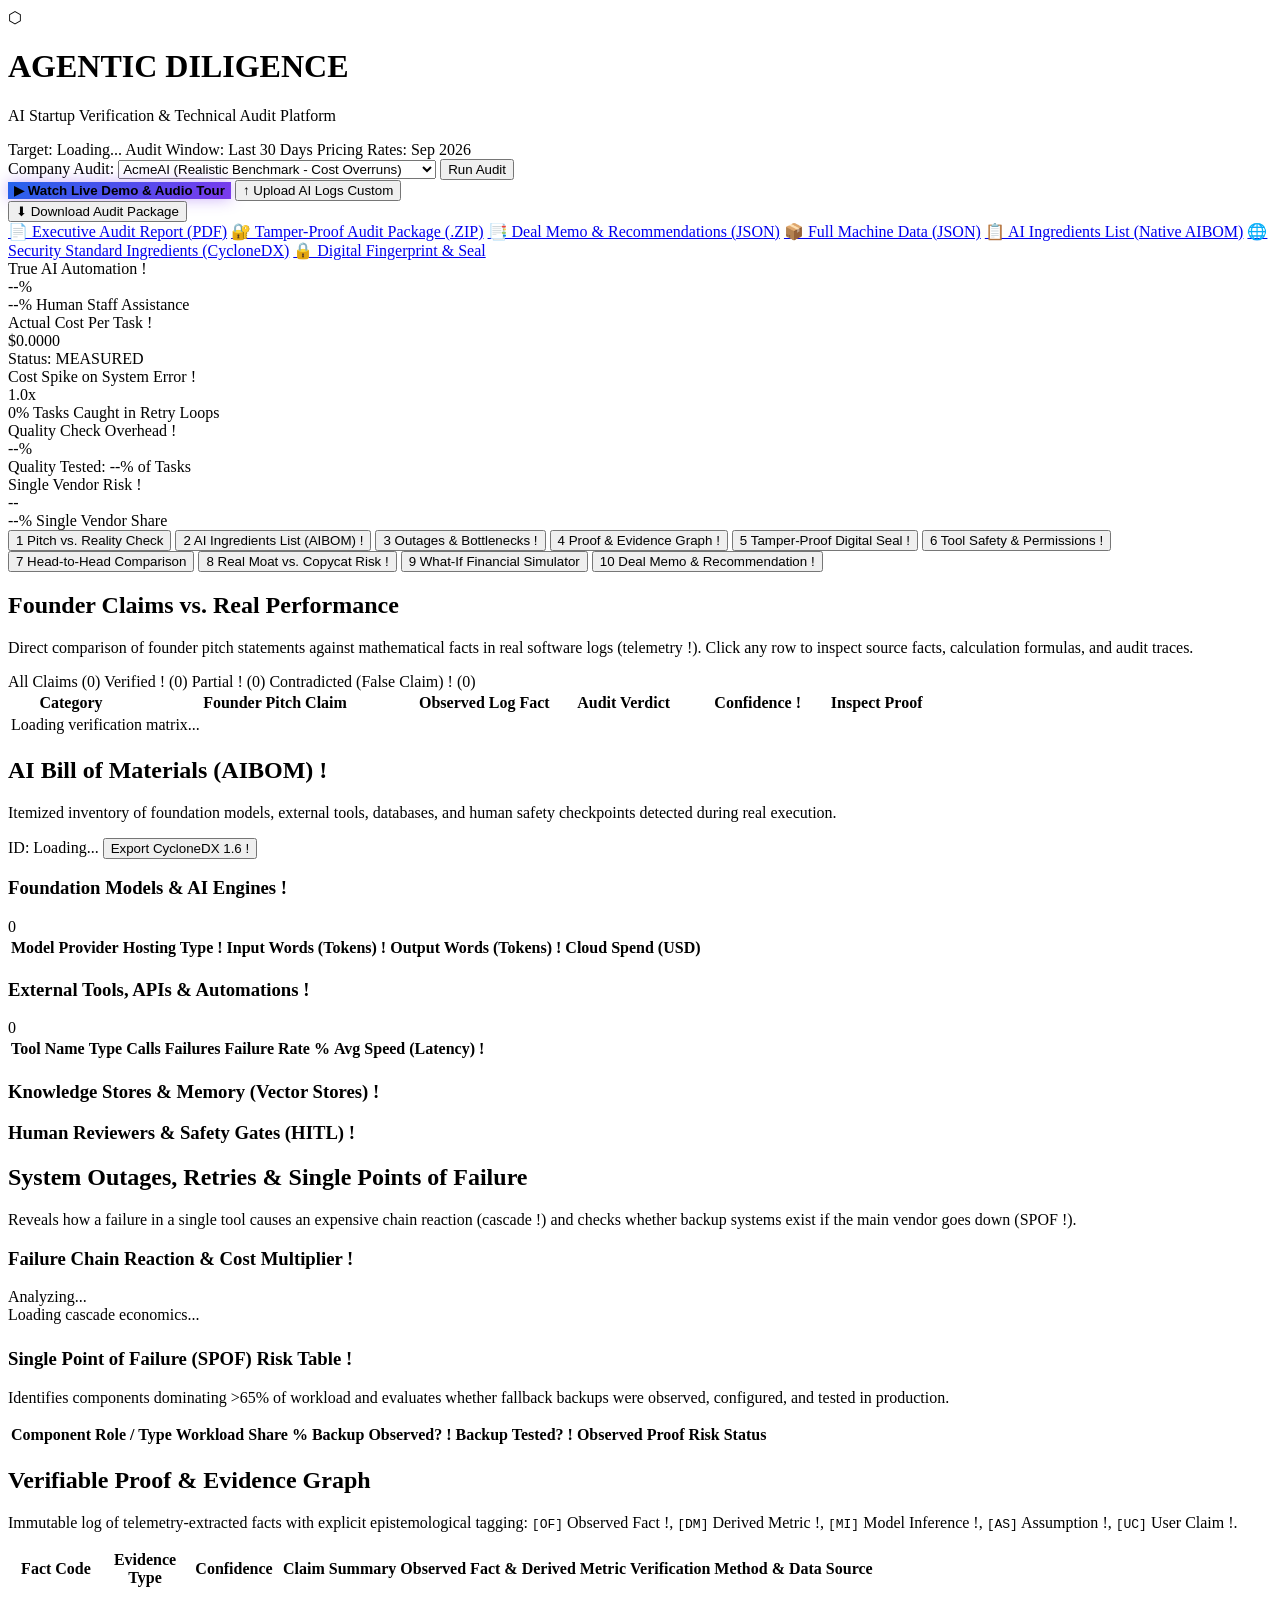
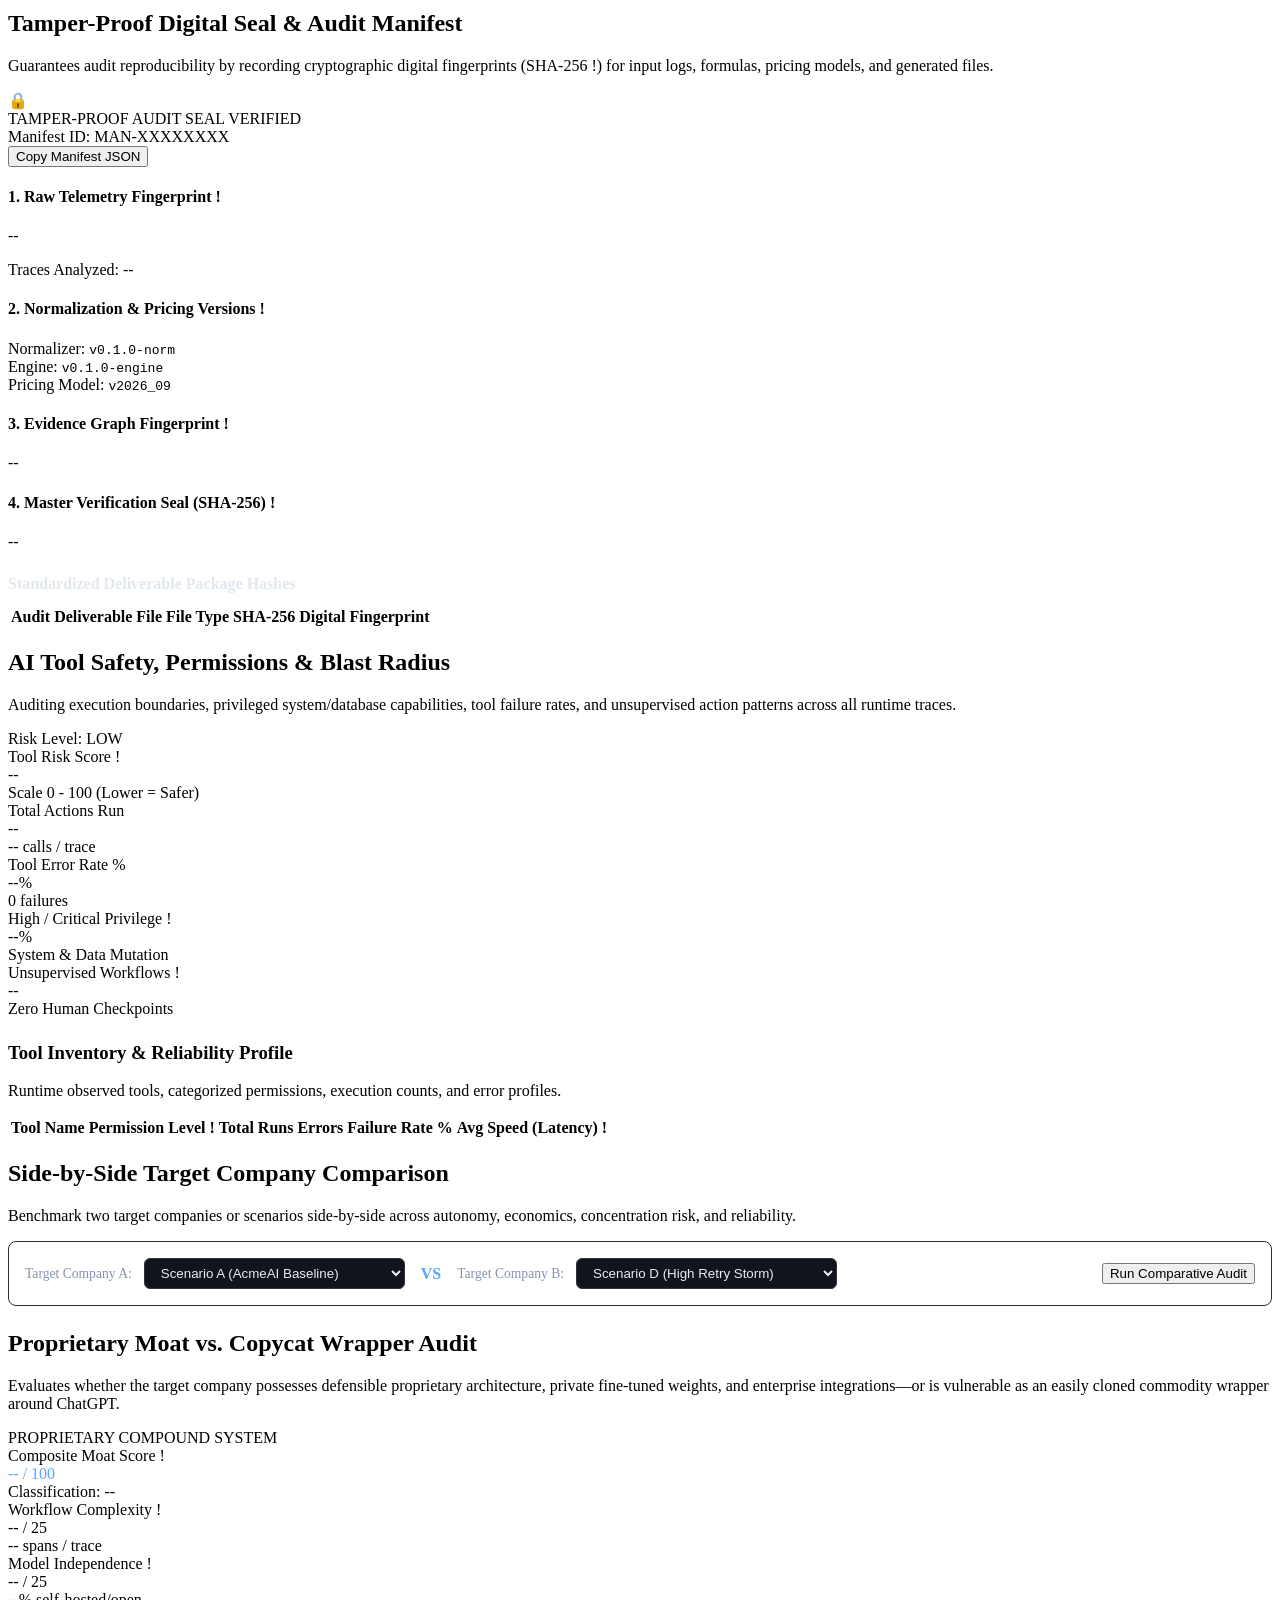
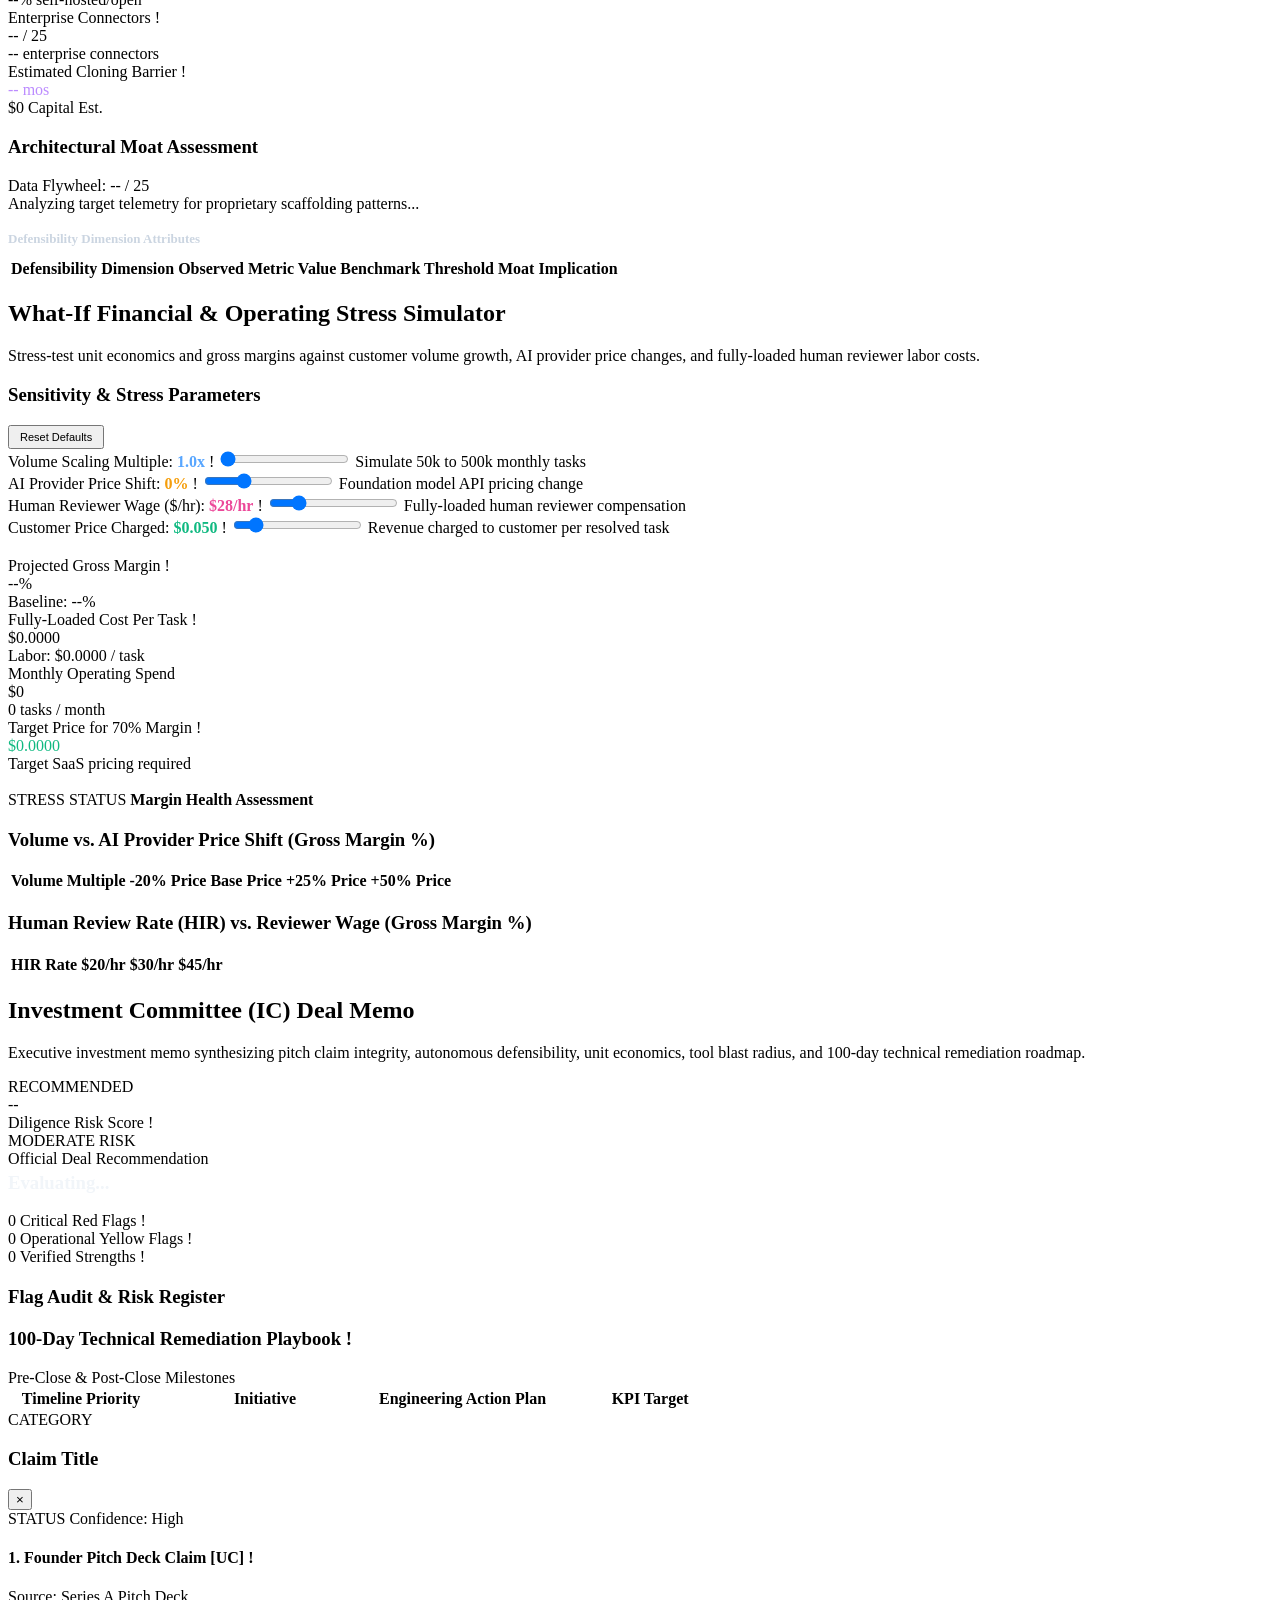
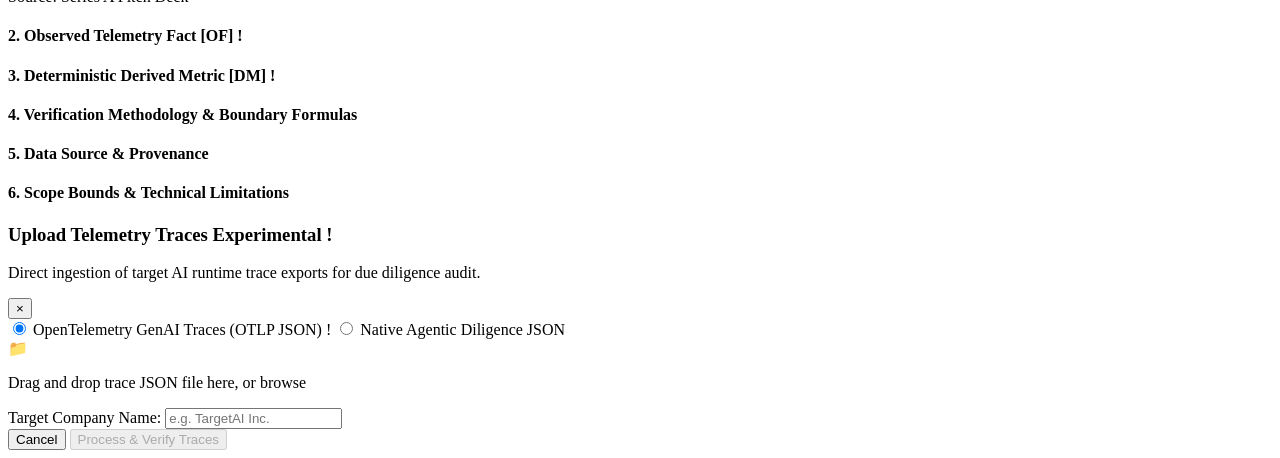
==== commit 3765c8c3: "closing the mvp" ====
--- a/app/ui/templates/index.html
+++ b/app/ui/templates/index.html
@@ -44,6 +44,10 @@
         <button id="btn-run-scenario" class="btn btn-secondary">Run Audit</button>
       </div>
 
+      <button id="btn-open-demo" class="btn btn-primary" style="background: linear-gradient(135deg, #2563eb, #7c3aed); border: none; font-weight: 600; box-shadow: 0 0 15px rgba(124, 58, 237, 0.4);">
+        <span class="btn-icon">▶</span> Watch Live Demo & Audio Tour
+      </button>
+
       <button id="btn-open-upload" class="btn btn-outline">
         <span class="btn-icon">↑</span> Upload AI Logs <span class="badge-experimental">Custom</span>
       </button>
@@ -962,6 +966,72 @@
         <button class="btn btn-primary" id="btn-submit-upload" disabled>Process & Verify Traces</button>
       </div>
     </div>
+  <!-- Demo Video & Audio Tour Modal -->
+  <div class="modal-backdrop" id="demo-modal" style="display: none; position: fixed; inset: 0; background: rgba(5, 8, 15, 0.88); backdrop-filter: blur(10px); z-index: 9999; justify-content: center; align-items: center;">
+    <div class="modal-card" style="width: 1100px; max-width: 95vw; max-height: 92vh; background: #0d1117; border: 1px solid #30363d; border-radius: 12px; display: flex; flex-direction: column; box-shadow: 0 25px 60px rgba(0,0,0,0.8); overflow: hidden;">
+      <div class="modal-header" style="padding: 16px 24px; border-bottom: 1px solid #30363d; display: flex; justify-content: space-between; align-items: center; background: #161b22;">
+        <div>
+          <h3 style="margin: 0; font-size: 1.25rem; color: #f0f6fc; display: flex; align-items: center; gap: 8px;">
+            <span style="color: #388bfd;">▶</span> Platform Demo: Live Audit Walkthrough & Audio Tour
+          </h3>
+          <p style="margin: 4px 0 0 0; font-size: 0.85rem; color: #8b949e;">
+            Watch the automated due diligence engines verify runtime telemetry, pitch claims, and IP defensibility.
+          </p>
+        </div>
+        <button class="modal-close" id="demo-modal-close" style="background: transparent; border: none; font-size: 24px; color: #8b949e; cursor: pointer;">&times;</button>
+      </div>
+
+      <div class="modal-body" style="padding: 20px; overflow-y: auto; display: flex; flex-direction: column; gap: 16px;">
+        <!-- Video Player Section -->
+        <div style="background: #000; border-radius: 8px; overflow: hidden; border: 1px solid #30363d; position: relative;">
+          <video id="demo-video-player" controls autoplay loop style="width: 100%; max-height: 480px; display: block; object-fit: contain;">
+            <source src="/static/agentic_diligence_demo.mp4" type="video/mp4">
+            Your browser does not support the video tag.
+          </video>
+        </div>
+
+        <!-- Audio Voiceover Bar -->
+        <div style="background: #161b22; border: 1px solid #30363d; border-radius: 8px; padding: 14px 18px; display: flex; align-items: center; justify-content: space-between; gap: 16px;">
+          <div style="display: flex; align-items: center; gap: 12px;">
+            <span style="font-size: 1.5rem;">🎙️</span>
+            <div>
+              <div style="font-weight: 600; color: #f0f6fc; font-size: 0.95rem;">Studio Audio Voiceover (Concept Narration)</div>
+              <div style="font-size: 0.8rem; color: #8b949e;">Narrator: Microsoft Zira (Tech Diligence Specialist) • 4m 07s</div>
+            </div>
+          </div>
+          <audio id="demo-audio-player" controls style="height: 38px; min-width: 320px;">
+            <source src="/static/agentic_diligence_voiceover.wav" type="audio/wav">
+          </audio>
+        </div>
+
+        <!-- Concept Chapter Grid -->
+        <div style="display: grid; grid-template-columns: repeat(auto-fit, minmax(240px, 1fr)); gap: 10px; font-size: 0.82rem;">
+          <div style="background: #161b22; padding: 10px 14px; border-radius: 6px; border-left: 3px solid #ef4444;">
+            <strong style="color: #f85149;">Engine 1: Claims Verifier</strong>
+            <div style="color: #8b949e; margin-top: 3px;">Tests 95% claims against reality. Catches 24.4% Human Intervention Rate.</div>
+          </div>
+          <div style="background: #161b22; padding: 10px 14px; border-radius: 6px; border-left: 3px solid #f59e0b;">
+            <strong style="color: #d29922;">Engine 5: AIBOM & SPOF</strong>
+            <div style="color: #8b949e; margin-top: 3px;">CycloneDX 1.6 itemization flags 98% vendor lock-in without failover.</div>
+          </div>
+          <div style="background: #161b22; padding: 10px 14px; border-radius: 6px; border-left: 3px solid #ef4444;">
+            <strong style="color: #f85149;">Engine 4: Cascades</strong>
+            <div style="color: #8b949e; margin-top: 3px;">2.19x cost multiplier & latency spikes when tools trigger retry loops.</div>
+          </div>
+          <div style="background: #161b22; padding: 10px 14px; border-radius: 6px; border-left: 3px solid #238636;">
+            <strong style="color: #3fb950;">Engine 9: Defensibility</strong>
+            <div style="color: #8b949e; margin-top: 3px;">Moat Score 70.3/100. Cloning barrier: 10 months and $420,000.</div>
+          </div>
+        </div>
+      </div>
+
+      <div class="modal-footer" style="padding: 12px 24px; border-top: 1px solid #30363d; background: #161b22; display: flex; justify-content: space-between; align-items: center;">
+        <div style="font-size: 0.82rem; color: #8b949e;">
+          Need raw files? <a href="/static/agentic_diligence_demo.mp4" download style="color: #58a6ff; text-decoration: none;">Download MP4 Video</a> | <a href="/static/agentic_diligence_voiceover.wav" download style="color: #58a6ff; text-decoration: none;">Download WAV Audio</a>
+        </div>
+        <button class="btn btn-secondary" id="btn-close-demo-modal">Close Tour</button>
+      </div>
+    </div>
   </div>
 
   <script src="/static/app.js"></script>
